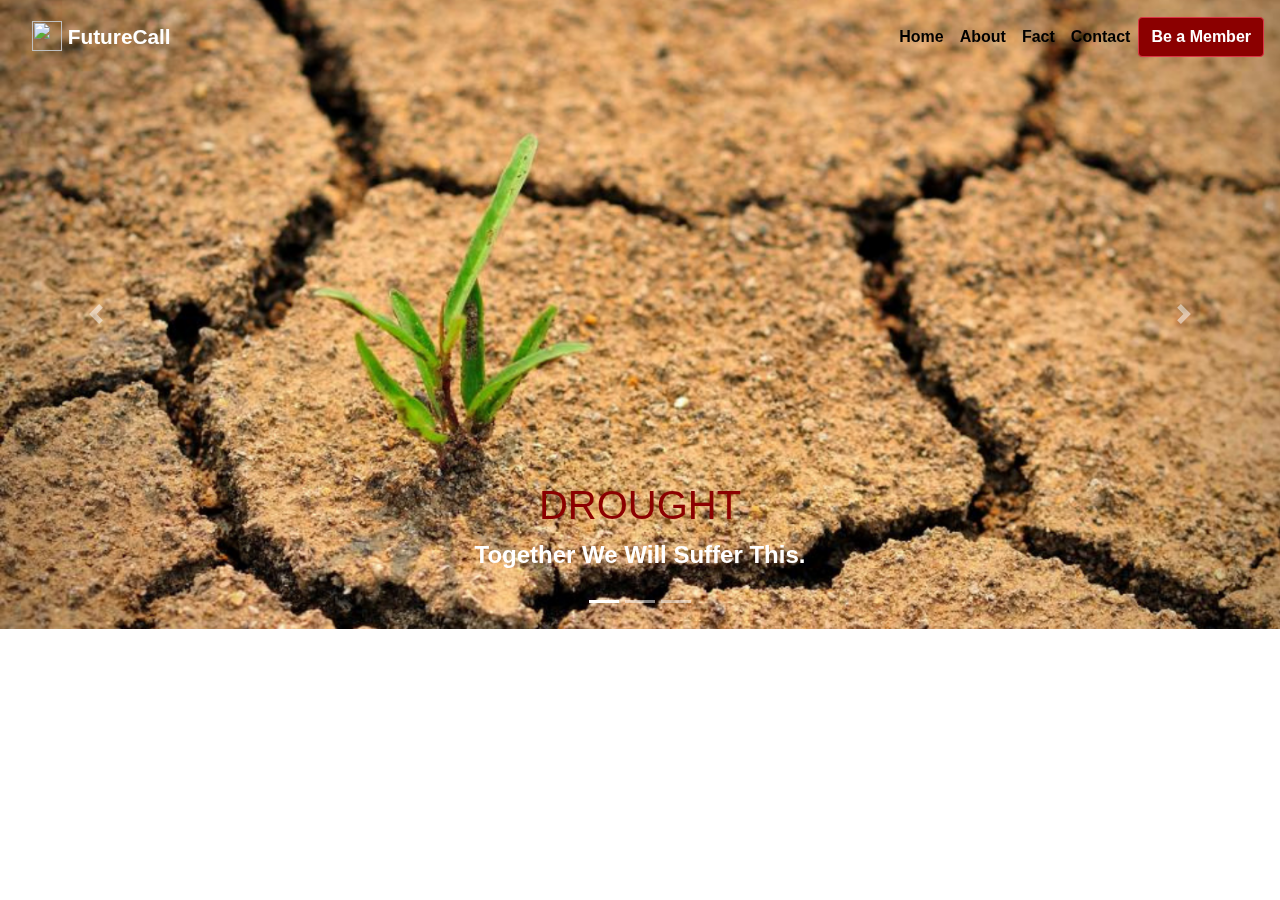
==== index.html @ 29dfb48b "carousel" ====
<!DOCTYPE html>
<html lang="en">

<head>
  <meta charset="UTF-8">
  <meta name="viewport" content="width=device-width, initial-scale=1.0">
  <meta http-equiv="X-UA-Compatible" content="ie=edge">
  <title>Future Call</title>
  <link rel="icon" href="favicon.ico">
  <link rel="stylesheet" href="css/bootstrap.css">
  <link rel="stylesheet" href="css/font.css">
  <link rel="stylesheet" href="css/all.css">
  <script src="js/bootstrapjquery.js"></script>
  <script src="js/proper.js"></script>
  <script src="js/bootstrap.js"></script>
  <link rel="stylesheet" href="https://stackpath.bootstrapcdn.com/bootstrap/4.5.2/css/bootstrap.min.css"
    integrity="sha384-JcKb8q3iqJ61gNV9KGb8thSsNjpSL0n8PARn9HuZOnIxN0hoP+VmmDGMN5t9UJ0Z" crossorigin="anonymous">
  <link rel="stylesheet" href="css1/style.css">
</head>

<body>
  <div class="mynav">
    <nav class="navbar fixed-top navbar-expand-lg">
      <nav class="navbar navbar-light">
        <a class="navbar-brand" href="#">
          <img src="img/FC.png" width="30" height="30" class="d-inline-block align-top" alt="" loading="lazy">
          FutureCall
        </a>
      </nav>
      <button class="navbar-toggler" type="button" data-toggle="collapse" data-target="#navbarSupportedContent"
        aria-controls="navbarSupportedContent" aria-expanded="false" aria-label="Toggle navigation">
        <span class="navbar-toggler-icon"></span>
      </button>
  
      <div class="collapse navbar-collapse" id="navbarSupportedContent">
        <ul class="navbar-nav ml-auto">
          <li class="nav-item active">
            <a class="nav-link" href="#">Home <span class="sr-only">(current)</span></a>
          </li>
          <li class="nav-item">
            <a class="nav-link" href="#">About</a>
          </li>
          <li class="nav-item">
            <a class="nav-link" href="#">Fact</a>
          </li>
          <li class="nav-item">
            <a class="nav-link" href="#">Contact</a>
          </li>
          <button class="btn btn-outline-danger my-2 my-sm-0" type="submit">Be a Member</button>
        </ul>
      </div>
    </nav>
</div>

<div id="carouselCaptions" class="carousel slide" data-ride="carousel">
  <ol class="carousel-indicators">
    <li data-target="#carouselCaptions" data-slide-to="0" class="active"></li>
    <li data-target="#carouselCaptions" data-slide-to="1"></li>
    <li data-target="#carouselCaptions" data-slide-to="2"></li>
  </ol>
  <div class="carousel-inner">
    <div class="carousel-item active">
      <img src="img/dryland.png" class="d-block w-100" alt="...">
      <div class="carousel-caption d-none d-md-block">
        <h1>DROUGHT</h1>
        <p>Together We Will Suffer This.</p>
      </div>
    </div>
    <div class="carousel-item">
      <img src="img/AIrpollution.png" class="d-block w-100" alt="...">
      <div class="carousel-caption d-none d-md-block">
        <h1>AIR POLLUTION</h1>
        <p>Together We Can Stop This.</p>
      </div>
    </div>
    <div class="carousel-item">
      <img src="img/greenworld.png" class="d-block w-100" alt="...">
      <div class="carousel-caption d-none d-md-block">
        <h1>HEALTHY WORLD</h1>
        <p>Together We Can Achieve This.</p>
      </div>
    </div>
  </div>
  <a class="carousel-control-prev" href="#carouselExampleCaptions" role="button" data-slide="prev">
    <span class="carousel-control-prev-icon" aria-hidden="true"></span>
    <span class="sr-only">Previous</span>
  </a>
  <a class="carousel-control-next" href="#carouselExampleCaptions" role="button" data-slide="next">
    <span class="carousel-control-next-icon" aria-hidden="true"></span>
    <span class="sr-only">Next</span>
  </a>
</div>
</body>

</html>
---- css/font.css ----
/*!
 *  Font Awesome 4.7.0 by @davegandy - http://fontawesome.io - @fontawesome
 *  License - http://fontawesome.io/license (Font: SIL OFL 1.1, CSS: MIT License)
 */@font-face{font-family:'FontAwesome';src:url('../fonts/fontawesome-webfont.eot?v=4.7.0');src:url('../fonts/fontawesome-webfont.eot?#iefix&v=4.7.0') format('embedded-opentype'),url('../fonts/fontawesome-webfont.woff2?v=4.7.0') format('woff2'),url('../fonts/fontawesome-webfont.woff?v=4.7.0') format('woff'),url('../fonts/fontawesome-webfont.ttf?v=4.7.0') format('truetype'),url('../fonts/fontawesome-webfont.svg?v=4.7.0#fontawesomeregular') format('svg');font-weight:normal;font-style:normal}.fa{display:inline-block;font:normal normal normal 14px/1 FontAwesome;font-size:inherit;text-rendering:auto;-webkit-font-smoothing:antialiased;-moz-osx-font-smoothing:grayscale}.fa-lg{font-size:1.33333333em;line-height:.75em;vertical-align:-15%}.fa-2x{font-size:2em}.fa-3x{font-size:3em}.fa-4x{font-size:4em}.fa-5x{font-size:5em}.fa-fw{width:1.28571429em;text-align:center}.fa-ul{padding-left:0;margin-left:2.14285714em;list-style-type:none}.fa-ul>li{position:relative}.fa-li{position:absolute;left:-2.14285714em;width:2.14285714em;top:.14285714em;text-align:center}.fa-li.fa-lg{left:-1.85714286em}.fa-border{padding:.2em .25em .15em;border:solid .08em #eee;border-radius:.1em}.fa-pull-left{float:left}.fa-pull-right{float:right}.fa.fa-pull-left{margin-right:.3em}.fa.fa-pull-right{margin-left:.3em}.pull-right{float:right}.pull-left{float:left}.fa.pull-left{margin-right:.3em}.fa.pull-right{margin-left:.3em}.fa-spin{-webkit-animation:fa-spin 2s infinite linear;animation:fa-spin 2s infinite linear}.fa-pulse{-webkit-animation:fa-spin 1s infinite steps(8);animation:fa-spin 1s infinite steps(8)}@-webkit-keyframes fa-spin{0%{-webkit-transform:rotate(0deg);transform:rotate(0deg)}100%{-webkit-transform:rotate(359deg);transform:rotate(359deg)}}@keyframes fa-spin{0%{-webkit-transform:rotate(0deg);transform:rotate(0deg)}100%{-webkit-transform:rotate(359deg);transform:rotate(359deg)}}.fa-rotate-90{-ms-filter:"progid:DXImageTransform.Microsoft.BasicImage(rotation=1)";-webkit-transform:rotate(90deg);-ms-transform:rotate(90deg);transform:rotate(90deg)}.fa-rotate-180{-ms-filter:"progid:DXImageTransform.Microsoft.BasicImage(rotation=2)";-webkit-transform:rotate(180deg);-ms-transform:rotate(180deg);transform:rotate(180deg)}.fa-rotate-270{-ms-filter:"progid:DXImageTransform.Microsoft.BasicImage(rotation=3)";-webkit-transform:rotate(270deg);-ms-transform:rotate(270deg);transform:rotate(270deg)}.fa-flip-horizontal{-ms-filter:"progid:DXImageTransform.Microsoft.BasicImage(rotation=0, mirror=1)";-webkit-transform:scale(-1, 1);-ms-transform:scale(-1, 1);transform:scale(-1, 1)}.fa-flip-vertical{-ms-filter:"progid:DXImageTransform.Microsoft.BasicImage(rotation=2, mirror=1)";-webkit-transform:scale(1, -1);-ms-transform:scale(1, -1);transform:scale(1, -1)}:root .fa-rotate-90,:root .fa-rotate-180,:root .fa-rotate-270,:root .fa-flip-horizontal,:root .fa-flip-vertical{filter:none}.fa-stack{position:relative;display:inline-block;width:2em;height:2em;line-height:2em;vertical-align:middle}.fa-stack-1x,.fa-stack-2x{position:absolute;left:0;width:100%;text-align:center}.fa-stack-1x{line-height:inherit}.fa-stack-2x{font-size:2em}.fa-inverse{color:#fff}.fa-glass:before{content:"\f000"}.fa-music:before{content:"\f001"}.fa-search:before{content:"\f002"}.fa-envelope-o:before{content:"\f003"}.fa-heart:before{content:"\f004"}.fa-star:before{content:"\f005"}.fa-star-o:before{content:"\f006"}.fa-user:before{content:"\f007"}.fa-film:before{content:"\f008"}.fa-th-large:before{content:"\f009"}.fa-th:before{content:"\f00a"}.fa-th-list:before{content:"\f00b"}.fa-check:before{content:"\f00c"}.fa-remove:before,.fa-close:before,.fa-times:before{content:"\f00d"}.fa-search-plus:before{content:"\f00e"}.fa-search-minus:before{content:"\f010"}.fa-power-off:before{content:"\f011"}.fa-signal:before{content:"\f012"}.fa-gear:before,.fa-cog:before{content:"\f013"}.fa-trash-o:before{content:"\f014"}.fa-home:before{content:"\f015"}.fa-file-o:before{content:"\f016"}.fa-clock-o:before{content:"\f017"}.fa-road:before{content:"\f018"}.fa-download:before{content:"\f019"}.fa-arrow-circle-o-down:before{content:"\f01a"}.fa-arrow-circle-o-up:before{content:"\f01b"}.fa-inbox:before{content:"\f01c"}.fa-play-circle-o:before{content:"\f01d"}.fa-rotate-right:before,.fa-repeat:before{content:"\f01e"}.fa-refresh:before{content:"\f021"}.fa-list-alt:before{content:"\f022"}.fa-lock:before{content:"\f023"}.fa-flag:before{content:"\f024"}.fa-headphones:before{content:"\f025"}.fa-volume-off:before{content:"\f026"}.fa-volume-down:before{content:"\f027"}.fa-volume-up:before{content:"\f028"}.fa-qrcode:before{content:"\f029"}.fa-barcode:before{content:"\f02a"}.fa-tag:before{content:"\f02b"}.fa-tags:before{content:"\f02c"}.fa-book:before{content:"\f02d"}.fa-bookmark:before{content:"\f02e"}.fa-print:before{content:"\f02f"}.fa-camera:before{content:"\f030"}.fa-font:before{content:"\f031"}.fa-bold:before{content:"\f032"}.fa-italic:before{content:"\f033"}.fa-text-height:before{content:"\f034"}.fa-text-width:before{content:"\f035"}.fa-align-left:before{content:"\f036"}.fa-align-center:before{content:"\f037"}.fa-align-right:before{content:"\f038"}.fa-align-justify:before{content:"\f039"}.fa-list:before{content:"\f03a"}.fa-dedent:before,.fa-outdent:before{content:"\f03b"}.fa-indent:before{content:"\f03c"}.fa-video-camera:before{content:"\f03d"}.fa-photo:before,.fa-image:before,.fa-picture-o:before{content:"\f03e"}.fa-pencil:before{content:"\f040"}.fa-map-marker:before{content:"\f041"}.fa-adjust:before{content:"\f042"}.fa-tint:before{content:"\f043"}.fa-edit:before,.fa-pencil-square-o:before{content:"\f044"}.fa-share-square-o:before{content:"\f045"}.fa-check-square-o:before{content:"\f046"}.fa-arrows:before{content:"\f047"}.fa-step-backward:before{content:"\f048"}.fa-fast-backward:before{content:"\f049"}.fa-backward:before{content:"\f04a"}.fa-play:before{content:"\f04b"}.fa-pause:before{content:"\f04c"}.fa-stop:before{content:"\f04d"}.fa-forward:before{content:"\f04e"}.fa-fast-forward:before{content:"\f050"}.fa-step-forward:before{content:"\f051"}.fa-eject:before{content:"\f052"}.fa-chevron-left:before{content:"\f053"}.fa-chevron-right:before{content:"\f054"}.fa-plus-circle:before{content:"\f055"}.fa-minus-circle:before{content:"\f056"}.fa-times-circle:before{content:"\f057"}.fa-check-circle:before{content:"\f058"}.fa-question-circle:before{content:"\f059"}.fa-info-circle:before{content:"\f05a"}.fa-crosshairs:before{content:"\f05b"}.fa-times-circle-o:before{content:"\f05c"}.fa-check-circle-o:before{content:"\f05d"}.fa-ban:before{content:"\f05e"}.fa-arrow-left:before{content:"\f060"}.fa-arrow-right:before{content:"\f061"}.fa-arrow-up:before{content:"\f062"}.fa-arrow-down:before{content:"\f063"}.fa-mail-forward:before,.fa-share:before{content:"\f064"}.fa-expand:before{content:"\f065"}.fa-compress:before{content:"\f066"}.fa-plus:before{content:"\f067"}.fa-minus:before{content:"\f068"}.fa-asterisk:before{content:"\f069"}.fa-exclamation-circle:before{content:"\f06a"}.fa-gift:before{content:"\f06b"}.fa-leaf:before{content:"\f06c"}.fa-fire:before{content:"\f06d"}.fa-eye:before{content:"\f06e"}.fa-eye-slash:before{content:"\f070"}.fa-warning:before,.fa-exclamation-triangle:before{content:"\f071"}.fa-plane:before{content:"\f072"}.fa-calendar:before{content:"\f073"}.fa-random:before{content:"\f074"}.fa-comment:before{content:"\f075"}.fa-magnet:before{content:"\f076"}.fa-chevron-up:before{content:"\f077"}.fa-chevron-down:before{content:"\f078"}.fa-retweet:before{content:"\f079"}.fa-shopping-cart:before{content:"\f07a"}.fa-folder:before{content:"\f07b"}.fa-folder-open:before{content:"\f07c"}.fa-arrows-v:before{content:"\f07d"}.fa-arrows-h:before{content:"\f07e"}.fa-bar-chart-o:before,.fa-bar-chart:before{content:"\f080"}.fa-twitter-square:before{content:"\f081"}.fa-facebook-square:before{content:"\f082"}.fa-camera-retro:before{content:"\f083"}.fa-key:before{content:"\f084"}.fa-gears:before,.fa-cogs:before{content:"\f085"}.fa-comments:before{content:"\f086"}.fa-thumbs-o-up:before{content:"\f087"}.fa-thumbs-o-down:before{content:"\f088"}.fa-star-half:before{content:"\f089"}.fa-heart-o:before{content:"\f08a"}.fa-sign-out:before{content:"\f08b"}.fa-linkedin-square:before{content:"\f08c"}.fa-thumb-tack:before{content:"\f08d"}.fa-external-link:before{content:"\f08e"}.fa-sign-in:before{content:"\f090"}.fa-trophy:before{content:"\f091"}.fa-github-square:before{content:"\f092"}.fa-upload:before{content:"\f093"}.fa-lemon-o:before{content:"\f094"}.fa-phone:before{content:"\f095"}.fa-square-o:before{content:"\f096"}.fa-bookmark-o:before{content:"\f097"}.fa-phone-square:before{content:"\f098"}.fa-twitter:before{content:"\f099"}.fa-facebook-f:before,.fa-facebook:before{content:"\f09a"}.fa-github:before{content:"\f09b"}.fa-unlock:before{content:"\f09c"}.fa-credit-card:before{content:"\f09d"}.fa-feed:before,.fa-rss:before{content:"\f09e"}.fa-hdd-o:before{content:"\f0a0"}.fa-bullhorn:before{content:"\f0a1"}.fa-bell:before{content:"\f0f3"}.fa-certificate:before{content:"\f0a3"}.fa-hand-o-right:before{content:"\f0a4"}.fa-hand-o-left:before{content:"\f0a5"}.fa-hand-o-up:before{content:"\f0a6"}.fa-hand-o-down:before{content:"\f0a7"}.fa-arrow-circle-left:before{content:"\f0a8"}.fa-arrow-circle-right:before{content:"\f0a9"}.fa-arrow-circle-up:before{content:"\f0aa"}.fa-arrow-circle-down:before{content:"\f0ab"}.fa-globe:before{content:"\f0ac"}.fa-wrench:before{content:"\f0ad"}.fa-tasks:before{content:"\f0ae"}.fa-filter:before{content:"\f0b0"}.fa-briefcase:before{content:"\f0b1"}.fa-arrows-alt:before{content:"\f0b2"}.fa-group:before,.fa-users:before{content:"\f0c0"}.fa-chain:before,.fa-link:before{content:"\f0c1"}.fa-cloud:before{content:"\f0c2"}.fa-flask:before{content:"\f0c3"}.fa-cut:before,.fa-scissors:before{content:"\f0c4"}.fa-copy:before,.fa-files-o:before{content:"\f0c5"}.fa-paperclip:before{content:"\f0c6"}.fa-save:before,.fa-floppy-o:before{content:"\f0c7"}.fa-square:before{content:"\f0c8"}.fa-navicon:before,.fa-reorder:before,.fa-bars:before{content:"\f0c9"}.fa-list-ul:before{content:"\f0ca"}.fa-list-ol:before{content:"\f0cb"}.fa-strikethrough:before{content:"\f0cc"}.fa-underline:before{content:"\f0cd"}.fa-table:before{content:"\f0ce"}.fa-magic:before{content:"\f0d0"}.fa-truck:before{content:"\f0d1"}.fa-pinterest:before{content:"\f0d2"}.fa-pinterest-square:before{content:"\f0d3"}.fa-google-plus-square:before{content:"\f0d4"}.fa-google-plus:before{content:"\f0d5"}.fa-money:before{content:"\f0d6"}.fa-caret-down:before{content:"\f0d7"}.fa-caret-up:before{content:"\f0d8"}.fa-caret-left:before{content:"\f0d9"}.fa-caret-right:before{content:"\f0da"}.fa-columns:before{content:"\f0db"}.fa-unsorted:before,.fa-sort:before{content:"\f0dc"}.fa-sort-down:before,.fa-sort-desc:before{content:"\f0dd"}.fa-sort-up:before,.fa-sort-asc:before{content:"\f0de"}.fa-envelope:before{content:"\f0e0"}.fa-linkedin:before{content:"\f0e1"}.fa-rotate-left:before,.fa-undo:before{content:"\f0e2"}.fa-legal:before,.fa-gavel:before{content:"\f0e3"}.fa-dashboard:before,.fa-tachometer:before{content:"\f0e4"}.fa-comment-o:before{content:"\f0e5"}.fa-comments-o:before{content:"\f0e6"}.fa-flash:before,.fa-bolt:before{content:"\f0e7"}.fa-sitemap:before{content:"\f0e8"}.fa-umbrella:before{content:"\f0e9"}.fa-paste:before,.fa-clipboard:before{content:"\f0ea"}.fa-lightbulb-o:before{content:"\f0eb"}.fa-exchange:before{content:"\f0ec"}.fa-cloud-download:before{content:"\f0ed"}.fa-cloud-upload:before{content:"\f0ee"}.fa-user-md:before{content:"\f0f0"}.fa-stethoscope:before{content:"\f0f1"}.fa-suitcase:before{content:"\f0f2"}.fa-bell-o:before{content:"\f0a2"}.fa-coffee:before{content:"\f0f4"}.fa-cutlery:before{content:"\f0f5"}.fa-file-text-o:before{content:"\f0f6"}.fa-building-o:before{content:"\f0f7"}.fa-hospital-o:before{content:"\f0f8"}.fa-ambulance:before{content:"\f0f9"}.fa-medkit:before{content:"\f0fa"}.fa-fighter-jet:before{content:"\f0fb"}.fa-beer:before{content:"\f0fc"}.fa-h-square:before{content:"\f0fd"}.fa-plus-square:before{content:"\f0fe"}.fa-angle-double-left:before{content:"\f100"}.fa-angle-double-right:before{content:"\f101"}.fa-angle-double-up:before{content:"\f102"}.fa-angle-double-down:before{content:"\f103"}.fa-angle-left:before{content:"\f104"}.fa-angle-right:before{content:"\f105"}.fa-angle-up:before{content:"\f106"}.fa-angle-down:before{content:"\f107"}.fa-desktop:before{content:"\f108"}.fa-laptop:before{content:"\f109"}.fa-tablet:before{content:"\f10a"}.fa-mobile-phone:before,.fa-mobile:before{content:"\f10b"}.fa-circle-o:before{content:"\f10c"}.fa-quote-left:before{content:"\f10d"}.fa-quote-right:before{content:"\f10e"}.fa-spinner:before{content:"\f110"}.fa-circle:before{content:"\f111"}.fa-mail-reply:before,.fa-reply:before{content:"\f112"}.fa-github-alt:before{content:"\f113"}.fa-folder-o:before{content:"\f114"}.fa-folder-open-o:before{content:"\f115"}.fa-smile-o:before{content:"\f118"}.fa-frown-o:before{content:"\f119"}.fa-meh-o:before{content:"\f11a"}.fa-gamepad:before{content:"\f11b"}.fa-keyboard-o:before{content:"\f11c"}.fa-flag-o:before{content:"\f11d"}.fa-flag-checkered:before{content:"\f11e"}.fa-terminal:before{content:"\f120"}.fa-code:before{content:"\f121"}.fa-mail-reply-all:before,.fa-reply-all:before{content:"\f122"}.fa-star-half-empty:before,.fa-star-half-full:before,.fa-star-half-o:before{content:"\f123"}.fa-location-arrow:before{content:"\f124"}.fa-crop:before{content:"\f125"}.fa-code-fork:before{content:"\f126"}.fa-unlink:before,.fa-chain-broken:before{content:"\f127"}.fa-question:before{content:"\f128"}.fa-info:before{content:"\f129"}.fa-exclamation:before{content:"\f12a"}.fa-superscript:before{content:"\f12b"}.fa-subscript:before{content:"\f12c"}.fa-eraser:before{content:"\f12d"}.fa-puzzle-piece:before{content:"\f12e"}.fa-microphone:before{content:"\f130"}.fa-microphone-slash:before{content:"\f131"}.fa-shield:before{content:"\f132"}.fa-calendar-o:before{content:"\f133"}.fa-fire-extinguisher:before{content:"\f134"}.fa-rocket:before{content:"\f135"}.fa-maxcdn:before{content:"\f136"}.fa-chevron-circle-left:before{content:"\f137"}.fa-chevron-circle-right:before{content:"\f138"}.fa-chevron-circle-up:before{content:"\f139"}.fa-chevron-circle-down:before{content:"\f13a"}.fa-html5:before{content:"\f13b"}.fa-css3:before{content:"\f13c"}.fa-anchor:before{content:"\f13d"}.fa-unlock-alt:before{content:"\f13e"}.fa-bullseye:before{content:"\f140"}.fa-ellipsis-h:before{content:"\f141"}.fa-ellipsis-v:before{content:"\f142"}.fa-rss-square:before{content:"\f143"}.fa-play-circle:before{content:"\f144"}.fa-ticket:before{content:"\f145"}.fa-minus-square:before{content:"\f146"}.fa-minus-square-o:before{content:"\f147"}.fa-level-up:before{content:"\f148"}.fa-level-down:before{content:"\f149"}.fa-check-square:before{content:"\f14a"}.fa-pencil-square:before{content:"\f14b"}.fa-external-link-square:before{content:"\f14c"}.fa-share-square:before{content:"\f14d"}.fa-compass:before{content:"\f14e"}.fa-toggle-down:before,.fa-caret-square-o-down:before{content:"\f150"}.fa-toggle-up:before,.fa-caret-square-o-up:before{content:"\f151"}.fa-toggle-right:before,.fa-caret-square-o-right:before{content:"\f152"}.fa-euro:before,.fa-eur:before{content:"\f153"}.fa-gbp:before{content:"\f154"}.fa-dollar:before,.fa-usd:before{content:"\f155"}.fa-rupee:before,.fa-inr:before{content:"\f156"}.fa-cny:before,.fa-rmb:before,.fa-yen:before,.fa-jpy:before{content:"\f157"}.fa-ruble:before,.fa-rouble:before,.fa-rub:before{content:"\f158"}.fa-won:before,.fa-krw:before{content:"\f159"}.fa-bitcoin:before,.fa-btc:before{content:"\f15a"}.fa-file:before{content:"\f15b"}.fa-file-text:before{content:"\f15c"}.fa-sort-alpha-asc:before{content:"\f15d"}.fa-sort-alpha-desc:before{content:"\f15e"}.fa-sort-amount-asc:before{content:"\f160"}.fa-sort-amount-desc:before{content:"\f161"}.fa-sort-numeric-asc:before{content:"\f162"}.fa-sort-numeric-desc:before{content:"\f163"}.fa-thumbs-up:before{content:"\f164"}.fa-thumbs-down:before{content:"\f165"}.fa-youtube-square:before{content:"\f166"}.fa-youtube:before{content:"\f167"}.fa-xing:before{content:"\f168"}.fa-xing-square:before{content:"\f169"}.fa-youtube-play:before{content:"\f16a"}.fa-dropbox:before{content:"\f16b"}.fa-stack-overflow:before{content:"\f16c"}.fa-instagram:before{content:"\f16d"}.fa-flickr:before{content:"\f16e"}.fa-adn:before{content:"\f170"}.fa-bitbucket:before{content:"\f171"}.fa-bitbucket-square:before{content:"\f172"}.fa-tumblr:before{content:"\f173"}.fa-tumblr-square:before{content:"\f174"}.fa-long-arrow-down:before{content:"\f175"}.fa-long-arrow-up:before{content:"\f176"}.fa-long-arrow-left:before{content:"\f177"}.fa-long-arrow-right:before{content:"\f178"}.fa-apple:before{content:"\f179"}.fa-windows:before{content:"\f17a"}.fa-android:before{content:"\f17b"}.fa-linux:before{content:"\f17c"}.fa-dribbble:before{content:"\f17d"}.fa-skype:before{content:"\f17e"}.fa-foursquare:before{content:"\f180"}.fa-trello:before{content:"\f181"}.fa-female:before{content:"\f182"}.fa-male:before{content:"\f183"}.fa-gittip:before,.fa-gratipay:before{content:"\f184"}.fa-sun-o:before{content:"\f185"}.fa-moon-o:before{content:"\f186"}.fa-archive:before{content:"\f187"}.fa-bug:before{content:"\f188"}.fa-vk:before{content:"\f189"}.fa-weibo:before{content:"\f18a"}.fa-renren:before{content:"\f18b"}.fa-pagelines:before{content:"\f18c"}.fa-stack-exchange:before{content:"\f18d"}.fa-arrow-circle-o-right:before{content:"\f18e"}.fa-arrow-circle-o-left:before{content:"\f190"}.fa-toggle-left:before,.fa-caret-square-o-left:before{content:"\f191"}.fa-dot-circle-o:before{content:"\f192"}.fa-wheelchair:before{content:"\f193"}.fa-vimeo-square:before{content:"\f194"}.fa-turkish-lira:before,.fa-try:before{content:"\f195"}.fa-plus-square-o:before{content:"\f196"}.fa-space-shuttle:before{content:"\f197"}.fa-slack:before{content:"\f198"}.fa-envelope-square:before{content:"\f199"}.fa-wordpress:before{content:"\f19a"}.fa-openid:before{content:"\f19b"}.fa-institution:before,.fa-bank:before,.fa-university:before{content:"\f19c"}.fa-mortar-board:before,.fa-graduation-cap:before{content:"\f19d"}.fa-yahoo:before{content:"\f19e"}.fa-google:before{content:"\f1a0"}.fa-reddit:before{content:"\f1a1"}.fa-reddit-square:before{content:"\f1a2"}.fa-stumbleupon-circle:before{content:"\f1a3"}.fa-stumbleupon:before{content:"\f1a4"}.fa-delicious:before{content:"\f1a5"}.fa-digg:before{content:"\f1a6"}.fa-pied-piper-pp:before{content:"\f1a7"}.fa-pied-piper-alt:before{content:"\f1a8"}.fa-drupal:before{content:"\f1a9"}.fa-joomla:before{content:"\f1aa"}.fa-language:before{content:"\f1ab"}.fa-fax:before{content:"\f1ac"}.fa-building:before{content:"\f1ad"}.fa-child:before{content:"\f1ae"}.fa-paw:before{content:"\f1b0"}.fa-spoon:before{content:"\f1b1"}.fa-cube:before{content:"\f1b2"}.fa-cubes:before{content:"\f1b3"}.fa-behance:before{content:"\f1b4"}.fa-behance-square:before{content:"\f1b5"}.fa-steam:before{content:"\f1b6"}.fa-steam-square:before{content:"\f1b7"}.fa-recycle:before{content:"\f1b8"}.fa-automobile:before,.fa-car:before{content:"\f1b9"}.fa-cab:before,.fa-taxi:before{content:"\f1ba"}.fa-tree:before{content:"\f1bb"}.fa-spotify:before{content:"\f1bc"}.fa-deviantart:before{content:"\f1bd"}.fa-soundcloud:before{content:"\f1be"}.fa-database:before{content:"\f1c0"}.fa-file-pdf-o:before{content:"\f1c1"}.fa-file-word-o:before{content:"\f1c2"}.fa-file-excel-o:before{content:"\f1c3"}.fa-file-powerpoint-o:before{content:"\f1c4"}.fa-file-photo-o:before,.fa-file-picture-o:before,.fa-file-image-o:before{content:"\f1c5"}.fa-file-zip-o:before,.fa-file-archive-o:before{content:"\f1c6"}.fa-file-sound-o:before,.fa-file-audio-o:before{content:"\f1c7"}.fa-file-movie-o:before,.fa-file-video-o:before{content:"\f1c8"}.fa-file-code-o:before{content:"\f1c9"}.fa-vine:before{content:"\f1ca"}.fa-codepen:before{content:"\f1cb"}.fa-jsfiddle:before{content:"\f1cc"}.fa-life-bouy:before,.fa-life-buoy:before,.fa-life-saver:before,.fa-support:before,.fa-life-ring:before{content:"\f1cd"}.fa-circle-o-notch:before{content:"\f1ce"}.fa-ra:before,.fa-resistance:before,.fa-rebel:before{content:"\f1d0"}.fa-ge:before,.fa-empire:before{content:"\f1d1"}.fa-git-square:before{content:"\f1d2"}.fa-git:before{content:"\f1d3"}.fa-y-combinator-square:before,.fa-yc-square:before,.fa-hacker-news:before{content:"\f1d4"}.fa-tencent-weibo:before{content:"\f1d5"}.fa-qq:before{content:"\f1d6"}.fa-wechat:before,.fa-weixin:before{content:"\f1d7"}.fa-send:before,.fa-paper-plane:before{content:"\f1d8"}.fa-send-o:before,.fa-paper-plane-o:before{content:"\f1d9"}.fa-history:before{content:"\f1da"}.fa-circle-thin:before{content:"\f1db"}.fa-header:before{content:"\f1dc"}.fa-paragraph:before{content:"\f1dd"}.fa-sliders:before{content:"\f1de"}.fa-share-alt:before{content:"\f1e0"}.fa-share-alt-square:before{content:"\f1e1"}.fa-bomb:before{content:"\f1e2"}.fa-soccer-ball-o:before,.fa-futbol-o:before{content:"\f1e3"}.fa-tty:before{content:"\f1e4"}.fa-binoculars:before{content:"\f1e5"}.fa-plug:before{content:"\f1e6"}.fa-slideshare:before{content:"\f1e7"}.fa-twitch:before{content:"\f1e8"}.fa-yelp:before{content:"\f1e9"}.fa-newspaper-o:before{content:"\f1ea"}.fa-wifi:before{content:"\f1eb"}.fa-calculator:before{content:"\f1ec"}.fa-paypal:before{content:"\f1ed"}.fa-google-wallet:before{content:"\f1ee"}.fa-cc-visa:before{content:"\f1f0"}.fa-cc-mastercard:before{content:"\f1f1"}.fa-cc-discover:before{content:"\f1f2"}.fa-cc-amex:before{content:"\f1f3"}.fa-cc-paypal:before{content:"\f1f4"}.fa-cc-stripe:before{content:"\f1f5"}.fa-bell-slash:before{content:"\f1f6"}.fa-bell-slash-o:before{content:"\f1f7"}.fa-trash:before{content:"\f1f8"}.fa-copyright:before{content:"\f1f9"}.fa-at:before{content:"\f1fa"}.fa-eyedropper:before{content:"\f1fb"}.fa-paint-brush:before{content:"\f1fc"}.fa-birthday-cake:before{content:"\f1fd"}.fa-area-chart:before{content:"\f1fe"}.fa-pie-chart:before{content:"\f200"}.fa-line-chart:before{content:"\f201"}.fa-lastfm:before{content:"\f202"}.fa-lastfm-square:before{content:"\f203"}.fa-toggle-off:before{content:"\f204"}.fa-toggle-on:before{content:"\f205"}.fa-bicycle:before{content:"\f206"}.fa-bus:before{content:"\f207"}.fa-ioxhost:before{content:"\f208"}.fa-angellist:before{content:"\f209"}.fa-cc:before{content:"\f20a"}.fa-shekel:before,.fa-sheqel:before,.fa-ils:before{content:"\f20b"}.fa-meanpath:before{content:"\f20c"}.fa-buysellads:before{content:"\f20d"}.fa-connectdevelop:before{content:"\f20e"}.fa-dashcube:before{content:"\f210"}.fa-forumbee:before{content:"\f211"}.fa-leanpub:before{content:"\f212"}.fa-sellsy:before{content:"\f213"}.fa-shirtsinbulk:before{content:"\f214"}.fa-simplybuilt:before{content:"\f215"}.fa-skyatlas:before{content:"\f216"}.fa-cart-plus:before{content:"\f217"}.fa-cart-arrow-down:before{content:"\f218"}.fa-diamond:before{content:"\f219"}.fa-ship:before{content:"\f21a"}.fa-user-secret:before{content:"\f21b"}.fa-motorcycle:before{content:"\f21c"}.fa-street-view:before{content:"\f21d"}.fa-heartbeat:before{content:"\f21e"}.fa-venus:before{content:"\f221"}.fa-mars:before{content:"\f222"}.fa-mercury:before{content:"\f223"}.fa-intersex:before,.fa-transgender:before{content:"\f224"}.fa-transgender-alt:before{content:"\f225"}.fa-venus-double:before{content:"\f226"}.fa-mars-double:before{content:"\f227"}.fa-venus-mars:before{content:"\f228"}.fa-mars-stroke:before{content:"\f229"}.fa-mars-stroke-v:before{content:"\f22a"}.fa-mars-stroke-h:before{content:"\f22b"}.fa-neuter:before{content:"\f22c"}.fa-genderless:before{content:"\f22d"}.fa-facebook-official:before{content:"\f230"}.fa-pinterest-p:before{content:"\f231"}.fa-whatsapp:before{content:"\f232"}.fa-server:before{content:"\f233"}.fa-user-plus:before{content:"\f234"}.fa-user-times:before{content:"\f235"}.fa-hotel:before,.fa-bed:before{content:"\f236"}.fa-viacoin:before{content:"\f237"}.fa-train:before{content:"\f238"}.fa-subway:before{content:"\f239"}.fa-medium:before{content:"\f23a"}.fa-yc:before,.fa-y-combinator:before{content:"\f23b"}.fa-optin-monster:before{content:"\f23c"}.fa-opencart:before{content:"\f23d"}.fa-expeditedssl:before{content:"\f23e"}.fa-battery-4:before,.fa-battery:before,.fa-battery-full:before{content:"\f240"}.fa-battery-3:before,.fa-battery-three-quarters:before{content:"\f241"}.fa-battery-2:before,.fa-battery-half:before{content:"\f242"}.fa-battery-1:before,.fa-battery-quarter:before{content:"\f243"}.fa-battery-0:before,.fa-battery-empty:before{content:"\f244"}.fa-mouse-pointer:before{content:"\f245"}.fa-i-cursor:before{content:"\f246"}.fa-object-group:before{content:"\f247"}.fa-object-ungroup:before{content:"\f248"}.fa-sticky-note:before{content:"\f249"}.fa-sticky-note-o:before{content:"\f24a"}.fa-cc-jcb:before{content:"\f24b"}.fa-cc-diners-club:before{content:"\f24c"}.fa-clone:before{content:"\f24d"}.fa-balance-scale:before{content:"\f24e"}.fa-hourglass-o:before{content:"\f250"}.fa-hourglass-1:before,.fa-hourglass-start:before{content:"\f251"}.fa-hourglass-2:before,.fa-hourglass-half:before{content:"\f252"}.fa-hourglass-3:before,.fa-hourglass-end:before{content:"\f253"}.fa-hourglass:before{content:"\f254"}.fa-hand-grab-o:before,.fa-hand-rock-o:before{content:"\f255"}.fa-hand-stop-o:before,.fa-hand-paper-o:before{content:"\f256"}.fa-hand-scissors-o:before{content:"\f257"}.fa-hand-lizard-o:before{content:"\f258"}.fa-hand-spock-o:before{content:"\f259"}.fa-hand-pointer-o:before{content:"\f25a"}.fa-hand-peace-o:before{content:"\f25b"}.fa-trademark:before{content:"\f25c"}.fa-registered:before{content:"\f25d"}.fa-creative-commons:before{content:"\f25e"}.fa-gg:before{content:"\f260"}.fa-gg-circle:before{content:"\f261"}.fa-tripadvisor:before{content:"\f262"}.fa-odnoklassniki:before{content:"\f263"}.fa-odnoklassniki-square:before{content:"\f264"}.fa-get-pocket:before{content:"\f265"}.fa-wikipedia-w:before{content:"\f266"}.fa-safari:before{content:"\f267"}.fa-chrome:before{content:"\f268"}.fa-firefox:before{content:"\f269"}.fa-opera:before{content:"\f26a"}.fa-internet-explorer:before{content:"\f26b"}.fa-tv:before,.fa-television:before{content:"\f26c"}.fa-contao:before{content:"\f26d"}.fa-500px:before{content:"\f26e"}.fa-amazon:before{content:"\f270"}.fa-calendar-plus-o:before{content:"\f271"}.fa-calendar-minus-o:before{content:"\f272"}.fa-calendar-times-o:before{content:"\f273"}.fa-calendar-check-o:before{content:"\f274"}.fa-industry:before{content:"\f275"}.fa-map-pin:before{content:"\f276"}.fa-map-signs:before{content:"\f277"}.fa-map-o:before{content:"\f278"}.fa-map:before{content:"\f279"}.fa-commenting:before{content:"\f27a"}.fa-commenting-o:before{content:"\f27b"}.fa-houzz:before{content:"\f27c"}.fa-vimeo:before{content:"\f27d"}.fa-black-tie:before{content:"\f27e"}.fa-fonticons:before{content:"\f280"}.fa-reddit-alien:before{content:"\f281"}.fa-edge:before{content:"\f282"}.fa-credit-card-alt:before{content:"\f283"}.fa-codiepie:before{content:"\f284"}.fa-modx:before{content:"\f285"}.fa-fort-awesome:before{content:"\f286"}.fa-usb:before{content:"\f287"}.fa-product-hunt:before{content:"\f288"}.fa-mixcloud:before{content:"\f289"}.fa-scribd:before{content:"\f28a"}.fa-pause-circle:before{content:"\f28b"}.fa-pause-circle-o:before{content:"\f28c"}.fa-stop-circle:before{content:"\f28d"}.fa-stop-circle-o:before{content:"\f28e"}.fa-shopping-bag:before{content:"\f290"}.fa-shopping-basket:before{content:"\f291"}.fa-hashtag:before{content:"\f292"}.fa-bluetooth:before{content:"\f293"}.fa-bluetooth-b:before{content:"\f294"}.fa-percent:before{content:"\f295"}.fa-gitlab:before{content:"\f296"}.fa-wpbeginner:before{content:"\f297"}.fa-wpforms:before{content:"\f298"}.fa-envira:before{content:"\f299"}.fa-universal-access:before{content:"\f29a"}.fa-wheelchair-alt:before{content:"\f29b"}.fa-question-circle-o:before{content:"\f29c"}.fa-blind:before{content:"\f29d"}.fa-audio-description:before{content:"\f29e"}.fa-volume-control-phone:before{content:"\f2a0"}.fa-braille:before{content:"\f2a1"}.fa-assistive-listening-systems:before{content:"\f2a2"}.fa-asl-interpreting:before,.fa-american-sign-language-interpreting:before{content:"\f2a3"}.fa-deafness:before,.fa-hard-of-hearing:before,.fa-deaf:before{content:"\f2a4"}.fa-glide:before{content:"\f2a5"}.fa-glide-g:before{content:"\f2a6"}.fa-signing:before,.fa-sign-language:before{content:"\f2a7"}.fa-low-vision:before{content:"\f2a8"}.fa-viadeo:before{content:"\f2a9"}.fa-viadeo-square:before{content:"\f2aa"}.fa-snapchat:before{content:"\f2ab"}.fa-snapchat-ghost:before{content:"\f2ac"}.fa-snapchat-square:before{content:"\f2ad"}.fa-pied-piper:before{content:"\f2ae"}.fa-first-order:before{content:"\f2b0"}.fa-yoast:before{content:"\f2b1"}.fa-themeisle:before{content:"\f2b2"}.fa-google-plus-circle:before,.fa-google-plus-official:before{content:"\f2b3"}.fa-fa:before,.fa-font-awesome:before{content:"\f2b4"}.fa-handshake-o:before{content:"\f2b5"}.fa-envelope-open:before{content:"\f2b6"}.fa-envelope-open-o:before{content:"\f2b7"}.fa-linode:before{content:"\f2b8"}.fa-address-book:before{content:"\f2b9"}.fa-address-book-o:before{content:"\f2ba"}.fa-vcard:before,.fa-address-card:before{content:"\f2bb"}.fa-vcard-o:before,.fa-address-card-o:before{content:"\f2bc"}.fa-user-circle:before{content:"\f2bd"}.fa-user-circle-o:before{content:"\f2be"}.fa-user-o:before{content:"\f2c0"}.fa-id-badge:before{content:"\f2c1"}.fa-drivers-license:before,.fa-id-card:before{content:"\f2c2"}.fa-drivers-license-o:before,.fa-id-card-o:before{content:"\f2c3"}.fa-quora:before{content:"\f2c4"}.fa-free-code-camp:before{content:"\f2c5"}.fa-telegram:before{content:"\f2c6"}.fa-thermometer-4:before,.fa-thermometer:before,.fa-thermometer-full:before{content:"\f2c7"}.fa-thermometer-3:before,.fa-thermometer-three-quarters:before{content:"\f2c8"}.fa-thermometer-2:before,.fa-thermometer-half:before{content:"\f2c9"}.fa-thermometer-1:before,.fa-thermometer-quarter:before{content:"\f2ca"}.fa-thermometer-0:before,.fa-thermometer-empty:before{content:"\f2cb"}.fa-shower:before{content:"\f2cc"}.fa-bathtub:before,.fa-s15:before,.fa-bath:before{content:"\f2cd"}.fa-podcast:before{content:"\f2ce"}.fa-window-maximize:before{content:"\f2d0"}.fa-window-minimize:before{content:"\f2d1"}.fa-window-restore:before{content:"\f2d2"}.fa-times-rectangle:before,.fa-window-close:before{content:"\f2d3"}.fa-times-rectangle-o:before,.fa-window-close-o:before{content:"\f2d4"}.fa-bandcamp:before{content:"\f2d5"}.fa-grav:before{content:"\f2d6"}.fa-etsy:before{content:"\f2d7"}.fa-imdb:before{content:"\f2d8"}.fa-ravelry:before{content:"\f2d9"}.fa-eercast:before{content:"\f2da"}.fa-microchip:before{content:"\f2db"}.fa-snowflake-o:before{content:"\f2dc"}.fa-superpowers:before{content:"\f2dd"}.fa-wpexplorer:before{content:"\f2de"}.fa-meetup:before{content:"\f2e0"}.sr-only{position:absolute;width:1px;height:1px;padding:0;margin:-1px;overflow:hidden;clip:rect(0, 0, 0, 0);border:0}.sr-only-focusable:active,.sr-only-focusable:focus{position:static;width:auto;height:auto;margin:0;overflow:visible;clip:auto}
---- css1/style.css ----
.navbar{
    background-color: transparent !important;
}

.navbar .navbar-brand{
    color: #ffffff;
    font-weight: bold;
    font-size: 1.3rem;
}

.navbar .navbar-brand:hover{
    color: darkred !important;
}

.navbar .nav-item a{
    color: black !important;
    font-weight: bold;
}

.navbar .nav-item a:hover{
    color: darkred !important;
}

.navbar button{
    background-color: darkred !important;
    color: #ffffff !important;
    font-weight: bold;
}

.navbar button:hover{
    background-color: #007bffbd !important;
}

.carousel-caption h1{
    color: darkred !important;
}

.carousel-caption p{
    color: #ffffff !important;
    font-weight: bold;
    font-size: 1.5rem;
}
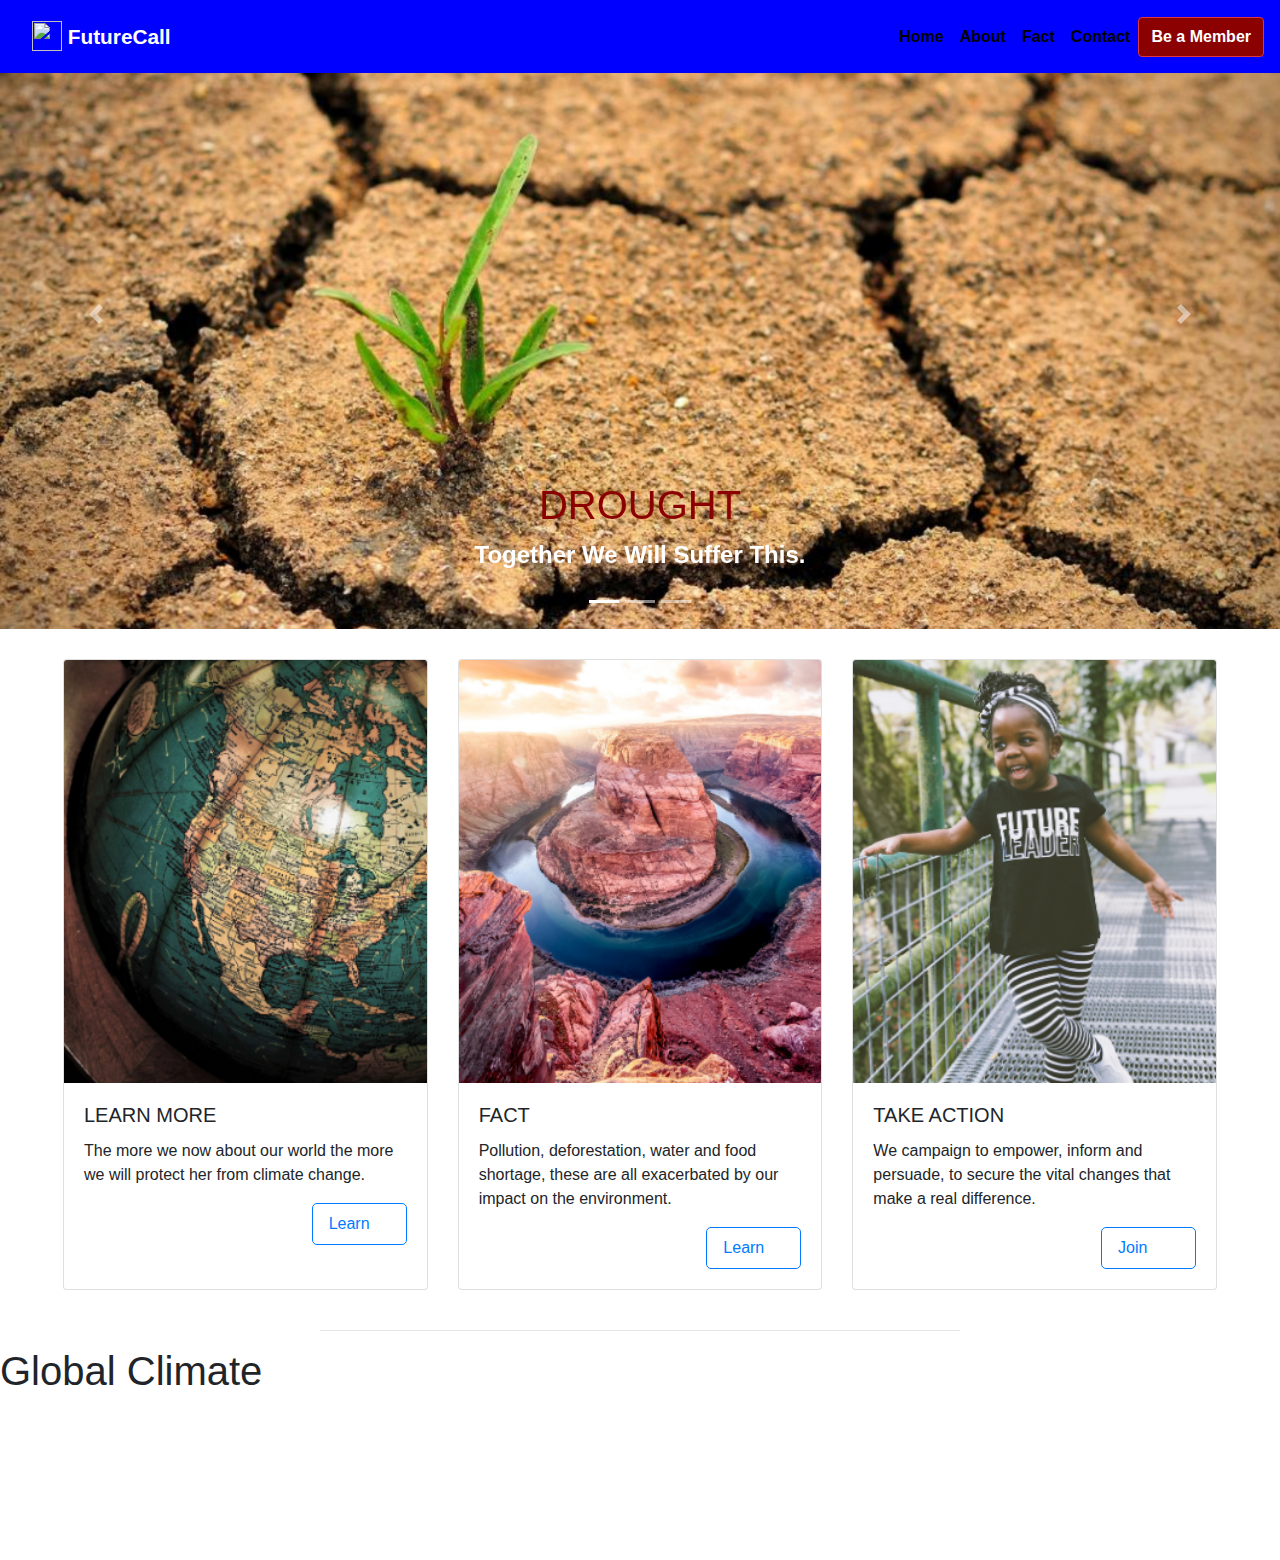
==== commit b78d9c0a: "card added" ====
--- a/index.html
+++ b/index.html
@@ -20,9 +20,9 @@
 
 <body>
   <div class="mynav">
-    <nav class="navbar fixed-top navbar-expand-lg">
+    <nav class="navbar fixed-top navbar-expand-lg navbar-light">
       <nav class="navbar navbar-light">
-        <a class="navbar-brand" href="#">
+        <a class="navbar-brand" href="index.html">
           <img src="img/FC.png" width="30" height="30" class="d-inline-block align-top" alt="" loading="lazy">
           FutureCall
         </a>
@@ -60,21 +60,21 @@
   </ol>
   <div class="carousel-inner">
     <div class="carousel-item active">
-      <img src="img/dryland.png" class="d-block w-100" alt="...">
+      <img src="img/carousel/dryland.png" class="d-block w-100" alt="...">
       <div class="carousel-caption d-none d-md-block">
         <h1>DROUGHT</h1>
         <p>Together We Will Suffer This.</p>
       </div>
     </div>
     <div class="carousel-item">
-      <img src="img/AIrpollution.png" class="d-block w-100" alt="...">
+      <img src="img/carousel/AIrpollution.png" class="d-block w-100" alt="...">
       <div class="carousel-caption d-none d-md-block">
         <h1>AIR POLLUTION</h1>
         <p>Together We Can Stop This.</p>
       </div>
     </div>
     <div class="carousel-item">
-      <img src="img/greenworld.png" class="d-block w-100" alt="...">
+      <img src="img/carousel/greenworld.png" class="d-block w-100" alt="...">
       <div class="carousel-caption d-none d-md-block">
         <h1>HEALTHY WORLD</h1>
         <p>Together We Can Achieve This.</p>
@@ -90,6 +90,41 @@
     <span class="sr-only">Next</span>
   </a>
 </div>
+
+<div class="card-deck mx-5">
+  <div class="card">
+    <img src="img/cardIMG/3.png" class="card-img-top" alt="...">
+    <div class="card-body">
+      <h5 class="card-title">LEARN MORE</h5>
+      <p class="card-text">The more we now about our world the more we will protect her from climate change.</p>
+      <a class="nav-link" href="#">Learn</a>
+    </div>
+  </div>
+
+  <div class="card">
+    <img src="img/cardIMG/2.png" class="card-img-top" alt="...">
+    <div class="card-body">
+      <h5 class="card-title">FACT</h5>
+      <p class="card-text">Pollution, deforestation, 
+        water and food shortage, these are all exacerbated by our impact on the environment.</p>
+      <a class="nav-link" href="#">Learn</a>
+    </div>
+  </div>
+
+  <div class="card">
+    <img src="img/cardIMG/1.png" class="card-img-top" alt="...">
+    <div class="card-body">
+      <h5 class="card-title">TAKE ACTION</h5>
+      <p class="card-text">We campaign to empower, inform and persuade, to secure the vital changes that make a real difference.</p>
+      <a class="nav-link" href="#">Join</a>
+    </div>
+  </div>
+</div>
+<hr>
+<div class="video">
+  <h1>Global Climate</h1>
+  <iframe src="https://youtu.be/kiY3kU3Mqdw" frameborder="0"></iframe>
+</div>
 </body>
 
 </html>--- a/css1/style.css
+++ b/css1/style.css
@@ -1,5 +1,5 @@
 .navbar{
-    background-color: transparent !important;
+    background-color: blue !important;
 }
 
 .navbar .navbar-brand{
@@ -39,4 +39,20 @@
     color: #ffffff !important;
     font-weight: bold;
     font-size: 1.5rem;
+}
+
+.card-deck{
+    margin-top: 30px;
+    margin-bottom: 40px;
+}
+
+.card-deck .card a{
+    border: solid 1px;
+    border-radius: 5px;
+    width: 95px;
+    margin-left: auto;
+}
+
+hr{
+    width: 50%;
 }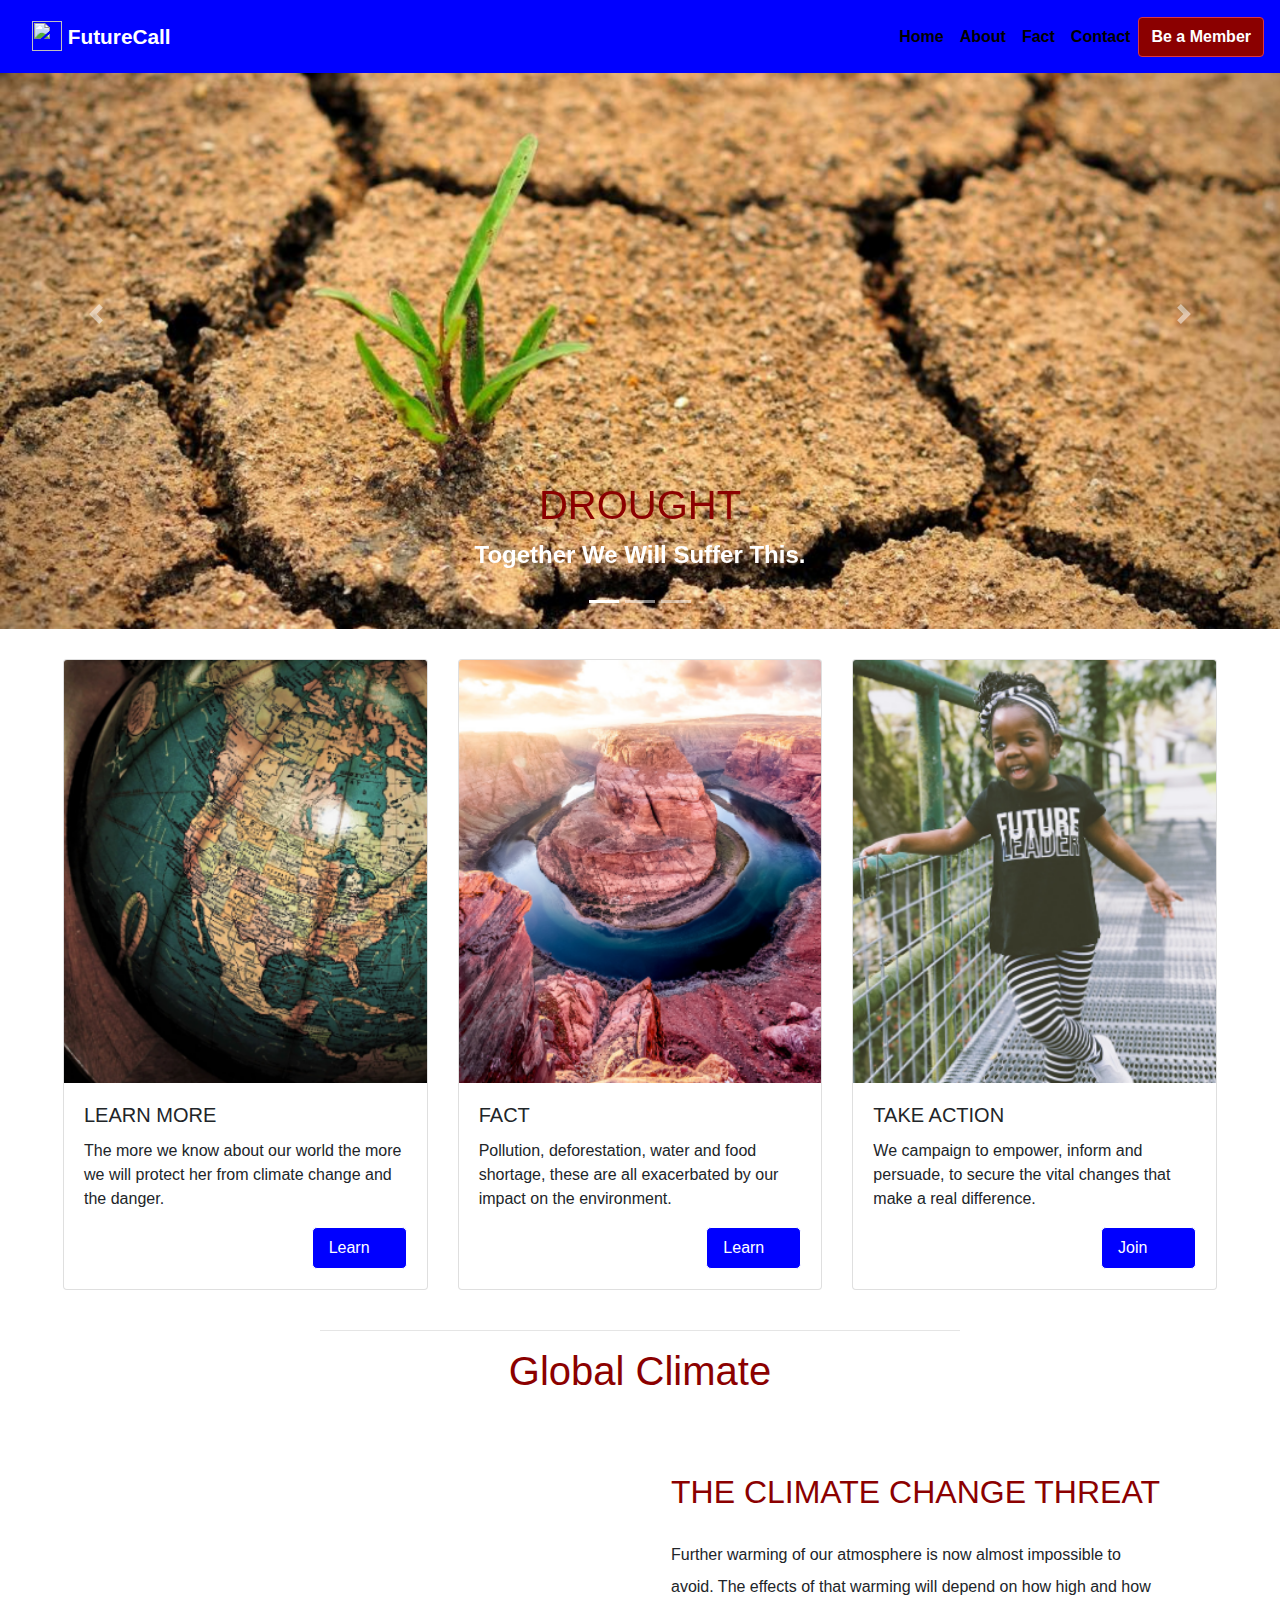
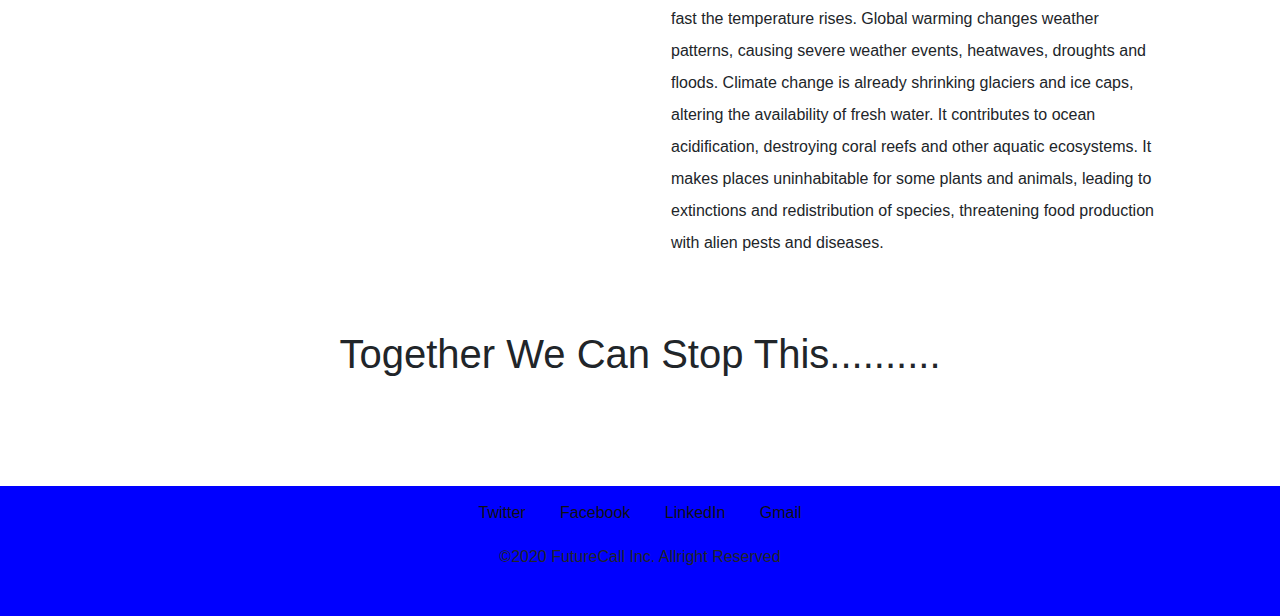
==== commit 77e3677a: "video and footer" ====
--- a/index.html
+++ b/index.html
@@ -19,6 +19,8 @@
 </head>
 
 <body>
+  <!------------------------- Navbar Section -------------------------------->
+
   <div class="mynav">
     <nav class="navbar fixed-top navbar-expand-lg navbar-light">
       <nav class="navbar navbar-light">
@@ -31,7 +33,7 @@
         aria-controls="navbarSupportedContent" aria-expanded="false" aria-label="Toggle navigation">
         <span class="navbar-toggler-icon"></span>
       </button>
-  
+
       <div class="collapse navbar-collapse" id="navbarSupportedContent">
         <ul class="navbar-nav ml-auto">
           <li class="nav-item active">
@@ -50,81 +52,132 @@
         </ul>
       </div>
     </nav>
-</div>
+  </div>
 
-<div id="carouselCaptions" class="carousel slide" data-ride="carousel">
-  <ol class="carousel-indicators">
-    <li data-target="#carouselCaptions" data-slide-to="0" class="active"></li>
-    <li data-target="#carouselCaptions" data-slide-to="1"></li>
-    <li data-target="#carouselCaptions" data-slide-to="2"></li>
-  </ol>
-  <div class="carousel-inner">
-    <div class="carousel-item active">
-      <img src="img/carousel/dryland.png" class="d-block w-100" alt="...">
-      <div class="carousel-caption d-none d-md-block">
-        <h1>DROUGHT</h1>
-        <p>Together We Will Suffer This.</p>
+  <!---------------------------------- Navbar End --------------------------------------->
+
+  <!---------------------------------- carousel start ----------------------------------->
+
+  <div id="carouselCaptions" class="carousel slide" data-ride="carousel">
+    <ol class="carousel-indicators">
+      <li data-target="#carouselCaptions" data-slide-to="0" class="active"></li>
+      <li data-target="#carouselCaptions" data-slide-to="1"></li>
+      <li data-target="#carouselCaptions" data-slide-to="2"></li>
+    </ol>
+    <div class="carousel-inner">
+      <div class="carousel-item active">
+        <img src="img/carousel/dryland.png" class="d-block w-100" alt="...">
+        <div class="carousel-caption d-none d-md-block">
+          <h1>DROUGHT</h1>
+          <p>Together We Will Suffer This.</p>
+        </div>
+      </div>
+      <div class="carousel-item">
+        <img src="img/carousel/AIrpollution.png" class="d-block w-100" alt="...">
+        <div class="carousel-caption d-none d-md-block">
+          <h1>AIR POLLUTION</h1>
+          <p>Together We Can Stop This.</p>
+        </div>
+      </div>
+      <div class="carousel-item">
+        <img src="img/carousel/greenworld.png" class="d-block w-100" alt="...">
+        <div class="carousel-caption d-none d-md-block">
+          <h1>HEALTHY WORLD</h1>
+          <p>Together We Can Achieve This.</p>
+        </div>
       </div>
     </div>
-    <div class="carousel-item">
-      <img src="img/carousel/AIrpollution.png" class="d-block w-100" alt="...">
-      <div class="carousel-caption d-none d-md-block">
-        <h1>AIR POLLUTION</h1>
-        <p>Together We Can Stop This.</p>
+    <a class="carousel-control-prev" href="#carouselExampleCaptions" role="button" data-slide="prev">
+      <span class="carousel-control-prev-icon" aria-hidden="true"></span>
+      <span class="sr-only">Previous</span>
+    </a>
+    <a class="carousel-control-next" href="#carouselExampleCaptions" role="button" data-slide="next">
+      <span class="carousel-control-next-icon" aria-hidden="true"></span>
+      <span class="sr-only">Next</span>
+    </a>
+  </div>
+
+  <!---------------------------------- carousel End -------------------------------->
+
+  <!--------------------------------- Card start ------------------------------------>
+
+  <div class="card-deck mx-5">
+    <div class="card">
+      <img src="img/cardIMG/3.png" class="card-img-top" alt="...">
+      <div class="card-body">
+        <h5 class="card-title">LEARN MORE</h5>
+        <p class="card-text">The more we know about our world the more we will protect her from climate change and the
+          danger.</p>
+        <a class="nav-link" href="#">Learn</a>
       </div>
     </div>
-    <div class="carousel-item">
-      <img src="img/carousel/greenworld.png" class="d-block w-100" alt="...">
-      <div class="carousel-caption d-none d-md-block">
-        <h1>HEALTHY WORLD</h1>
-        <p>Together We Can Achieve This.</p>
+
+    <div class="card">
+      <img src="img/cardIMG/2.png" class="card-img-top" alt="...">
+      <div class="card-body">
+        <h5 class="card-title">FACT</h5>
+        <p class="card-text">Pollution, deforestation,
+          water and food shortage, these are all exacerbated by our impact on the environment.</p>
+        <a class="nav-link" href="#">Learn</a>
+      </div>
+    </div>
+
+    <div class="card">
+      <img src="img/cardIMG/1.png" class="card-img-top" alt="...">
+      <div class="card-body">
+        <h5 class="card-title">TAKE ACTION</h5>
+        <p class="card-text">We campaign to empower, inform and persuade, to secure the vital changes that make a real
+          difference.</p>
+        <a class="nav-link" href="#">Join</a>
       </div>
     </div>
   </div>
-  <a class="carousel-control-prev" href="#carouselExampleCaptions" role="button" data-slide="prev">
-    <span class="carousel-control-prev-icon" aria-hidden="true"></span>
-    <span class="sr-only">Previous</span>
-  </a>
-  <a class="carousel-control-next" href="#carouselExampleCaptions" role="button" data-slide="next">
-    <span class="carousel-control-next-icon" aria-hidden="true"></span>
-    <span class="sr-only">Next</span>
-  </a>
-</div>
 
-<div class="card-deck mx-5">
-  <div class="card">
-    <img src="img/cardIMG/3.png" class="card-img-top" alt="...">
-    <div class="card-body">
-      <h5 class="card-title">LEARN MORE</h5>
-      <p class="card-text">The more we now about our world the more we will protect her from climate change.</p>
-      <a class="nav-link" href="#">Learn</a>
+  <!--------------------------------- Card End ------------------------------------->
+
+  <hr>
+
+  <div class="heading">
+    <h1>Global Climate</h1>
+  </div>
+
+  <!------------------------------- Video Section -------------------------------->
+
+  <div class="row">
+    <div class="col-sm mr-3 ">
+      <iframe src="https://www.youtube.com/embed/kiY3kU3Mqdw" frameborder="0" allowfullscreen></iframe>
+    </div>
+
+    <div class="col-sm ml-3">
+      <h2>THE CLIMATE CHANGE THREAT</h2>
+      <p class="paragraph">
+        Further warming of our atmosphere is now almost impossible to avoid.
+        The effects of that warming will depend on how high and how fast the temperature rises.
+        Global warming changes weather patterns, causing severe weather events, heatwaves, droughts and floods.
+
+        Climate change is already shrinking glaciers and ice caps, altering the availability of fresh water.
+        It contributes to ocean acidification, destroying coral reefs and other aquatic ecosystems.
+        It makes places uninhabitable for some plants and animals, leading to extinctions and redistribution of species,
+        threatening food production with alien pests and diseases.</p>
     </div>
   </div>
 
-  <div class="card">
-    <img src="img/cardIMG/2.png" class="card-img-top" alt="...">
-    <div class="card-body">
-      <h5 class="card-title">FACT</h5>
-      <p class="card-text">Pollution, deforestation, 
-        water and food shortage, these are all exacerbated by our impact on the environment.</p>
-      <a class="nav-link" href="#">Learn</a>
-    </div>
+  <!---------------------------------- Video Section End ---------------------------->
+
+  <div class="text">
+    <h1>Together We Can Stop This..........</h1>
   </div>
 
-  <div class="card">
-    <img src="img/cardIMG/1.png" class="card-img-top" alt="...">
-    <div class="card-body">
-      <h5 class="card-title">TAKE ACTION</h5>
-      <p class="card-text">We campaign to empower, inform and persuade, to secure the vital changes that make a real difference.</p>
-      <a class="nav-link" href="#">Join</a>
-    </div>
+   <!-------------------------------- Footer Section ------------------------------->
+
+  <div class="footer">
+    <a href="#">Twitter</a>
+    <a href="#">Facebook</a>
+    <a href="#">LinkedIn</a>
+    <a href="#">Gmail</a>
+    <p class="footerPara">&copy;2020 FutureCall Inc. Allright Reserved</p>
   </div>
-</div>
-<hr>
-<div class="video">
-  <h1>Global Climate</h1>
-  <iframe src="https://youtu.be/kiY3kU3Mqdw" frameborder="0"></iframe>
-</div>
+
 </body>
 
 </html>--- a/css1/style.css
+++ b/css1/style.css
@@ -1,3 +1,4 @@
+/********************* NAVBAR STYLE ********************/
 .navbar{
     background-color: blue !important;
 }
@@ -31,6 +32,10 @@
     background-color: #007bffbd !important;
 }
 
+/************************* NAVBAR STYLE END ********************/
+
+/************************** CAROUSEL STYLE *********************/
+
 .carousel-caption h1{
     color: darkred !important;
 }
@@ -41,6 +46,9 @@
     font-size: 1.5rem;
 }
 
+/************************ CAROUSEL STYLE END *********************/
+
+/*********************** CARD STYLE *************************/
 .card-deck{
     margin-top: 30px;
     margin-bottom: 40px;
@@ -49,10 +57,71 @@
 .card-deck .card a{
     border: solid 1px;
     border-radius: 5px;
+    background-color: blue;
+    color: white;
     width: 95px;
     margin-left: auto;
 }
 
+.card-deck .card a:hover{
+    background-color: darkred;
+}
+
+/*************************** CARD STYLE END **********************/
+
 hr{
     width: 50%;
+}
+
+/************************** VIDEO AND TEXT STYLE *******************/
+.heading{
+    text-align: center;
+    padding-bottom: 70px;
+    color: darkred !important;
+}
+
+iframe{
+    width: 90%;
+    height: 400px;
+    padding-left: 50px;
+}
+
+h2{
+    color: darkred !important;
+    padding-bottom: 20px;
+}
+
+.paragraph{
+    width: 80%;
+    text-align: left;
+    line-height: 2;
+}
+
+/**************************** ViDEO AND TEXT STYLE END ******************/
+
+.text{
+    text-align: center;
+    padding-top: 50px;
+    padding-bottom: 100px;
+}
+
+.footer{
+    text-align: center;
+    padding-top: 15px;
+    background-color: blue;
+    height: 130px;
+}
+
+.footer a{
+    color: #111111;
+    text-decoration: none;
+    margin: 15px;
+}
+
+.footer a:hover{
+    color: darkred;
+}
+
+.footerPara{
+    padding-top: 20px;
 }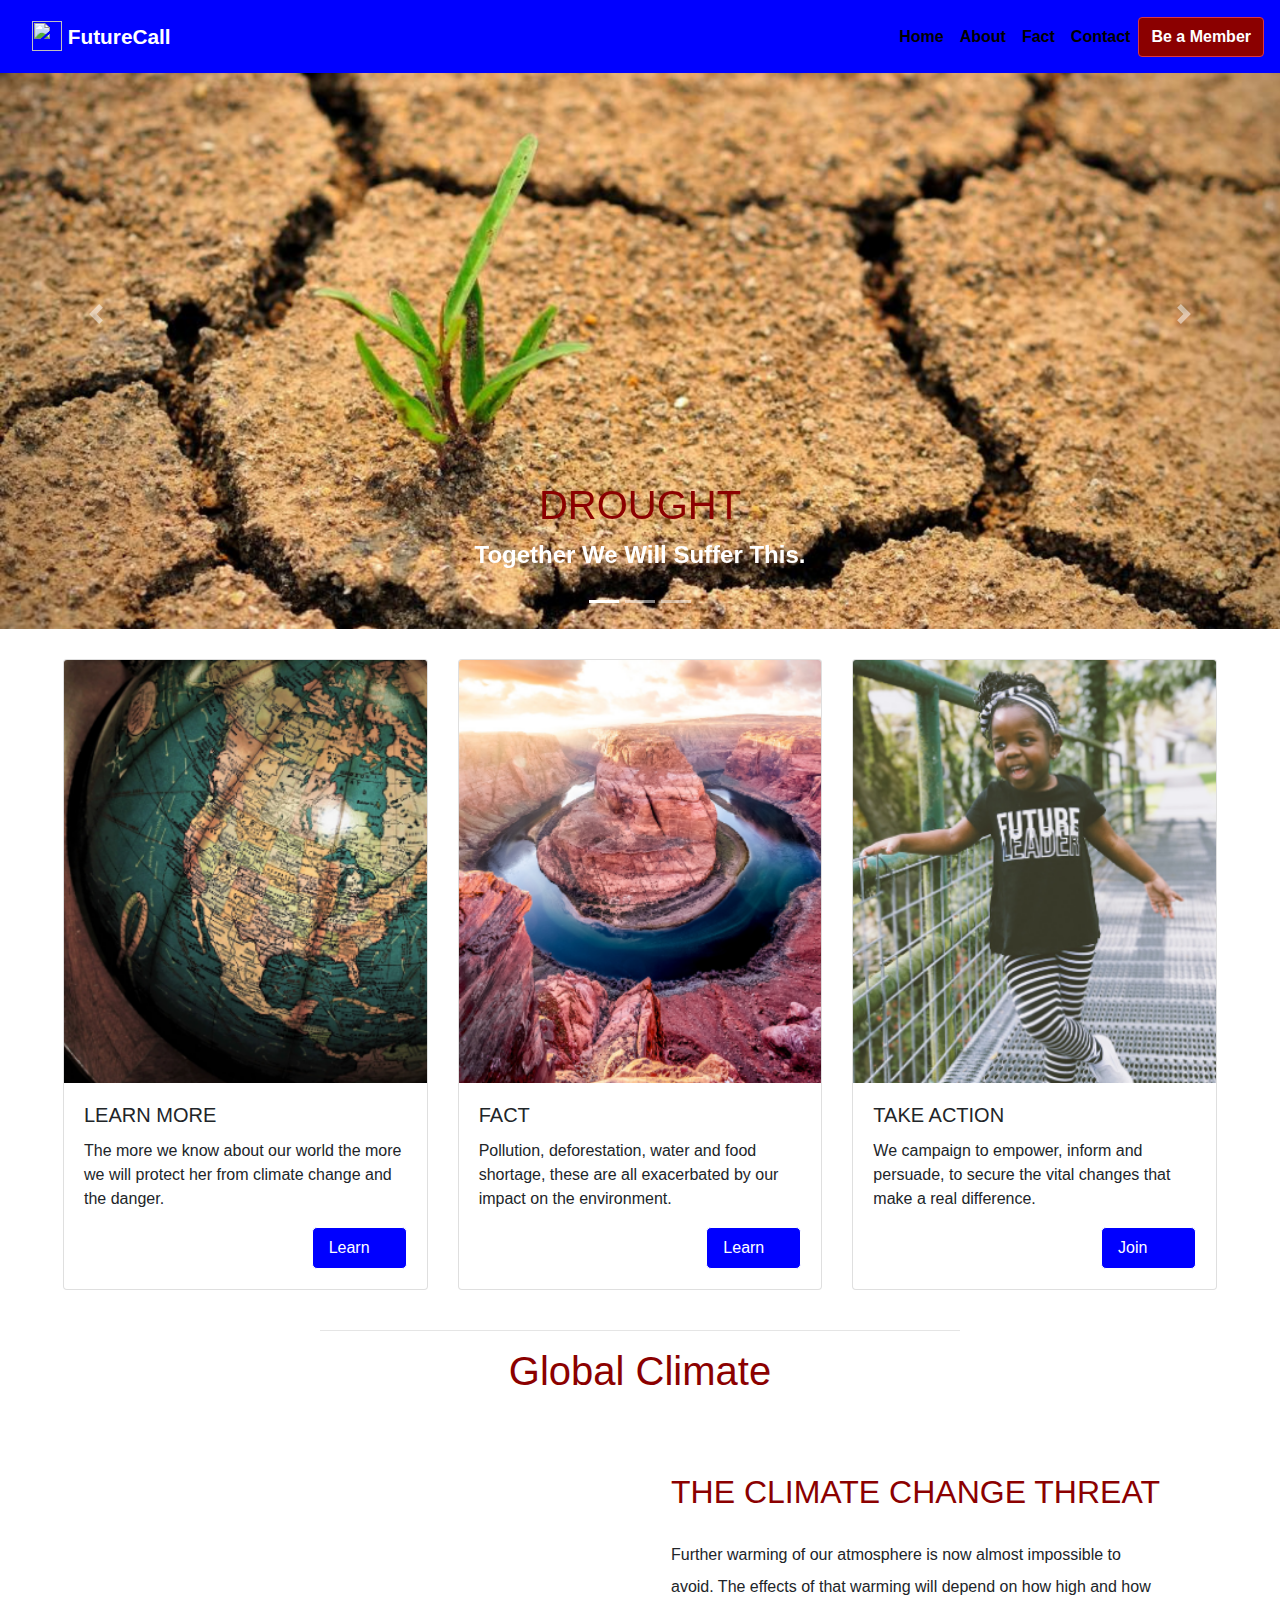
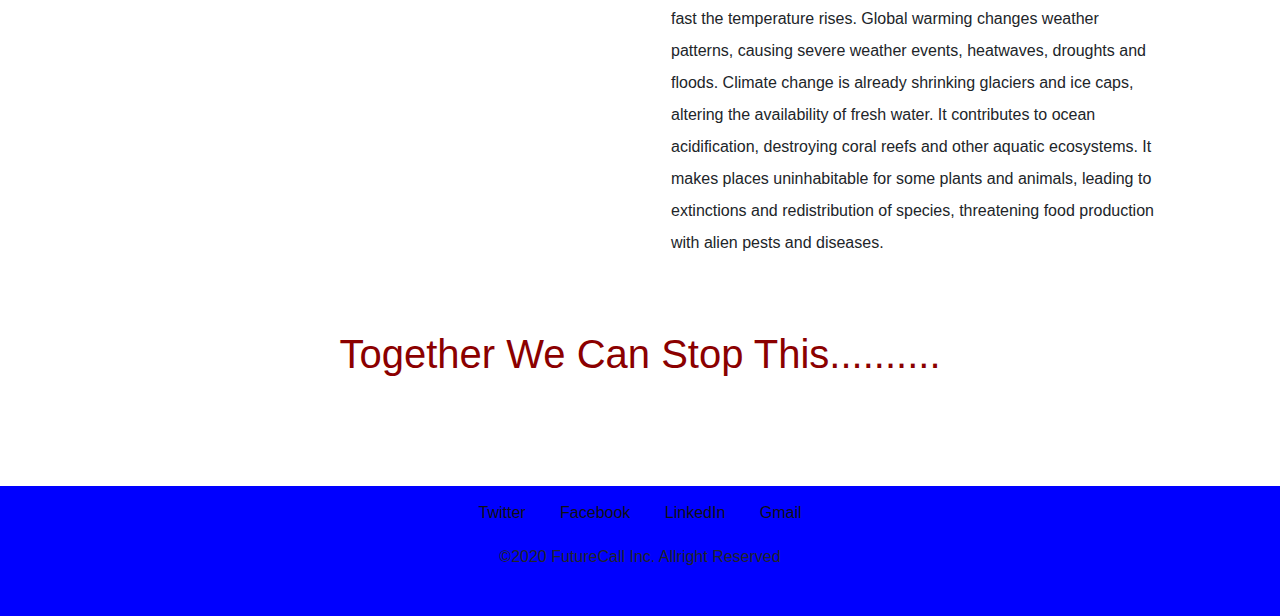
==== commit e3ff7384: "aboutpage" ====
--- a/index.html
+++ b/index.html
@@ -40,7 +40,7 @@
             <a class="nav-link" href="#">Home <span class="sr-only">(current)</span></a>
           </li>
           <li class="nav-item">
-            <a class="nav-link" href="#">About</a>
+            <a class="nav-link" href="about.html">About</a>
           </li>
           <li class="nav-item">
             <a class="nav-link" href="#">Fact</a>
@@ -108,7 +108,7 @@
         <h5 class="card-title">LEARN MORE</h5>
         <p class="card-text">The more we know about our world the more we will protect her from climate change and the
           danger.</p>
-        <a class="nav-link" href="#">Learn</a>
+        <a class="nav-link" href="about.html">Learn</a>
       </div>
     </div>
 
--- a/css1/style.css
+++ b/css1/style.css
@@ -100,11 +100,13 @@
 /**************************** ViDEO AND TEXT STYLE END ******************/
 
 .text{
+    color: darkred;
     text-align: center;
     padding-top: 50px;
     padding-bottom: 100px;
 }
 
+/**************************** FOOTER STYLE ****************************/
 .footer{
     text-align: center;
     padding-top: 15px;
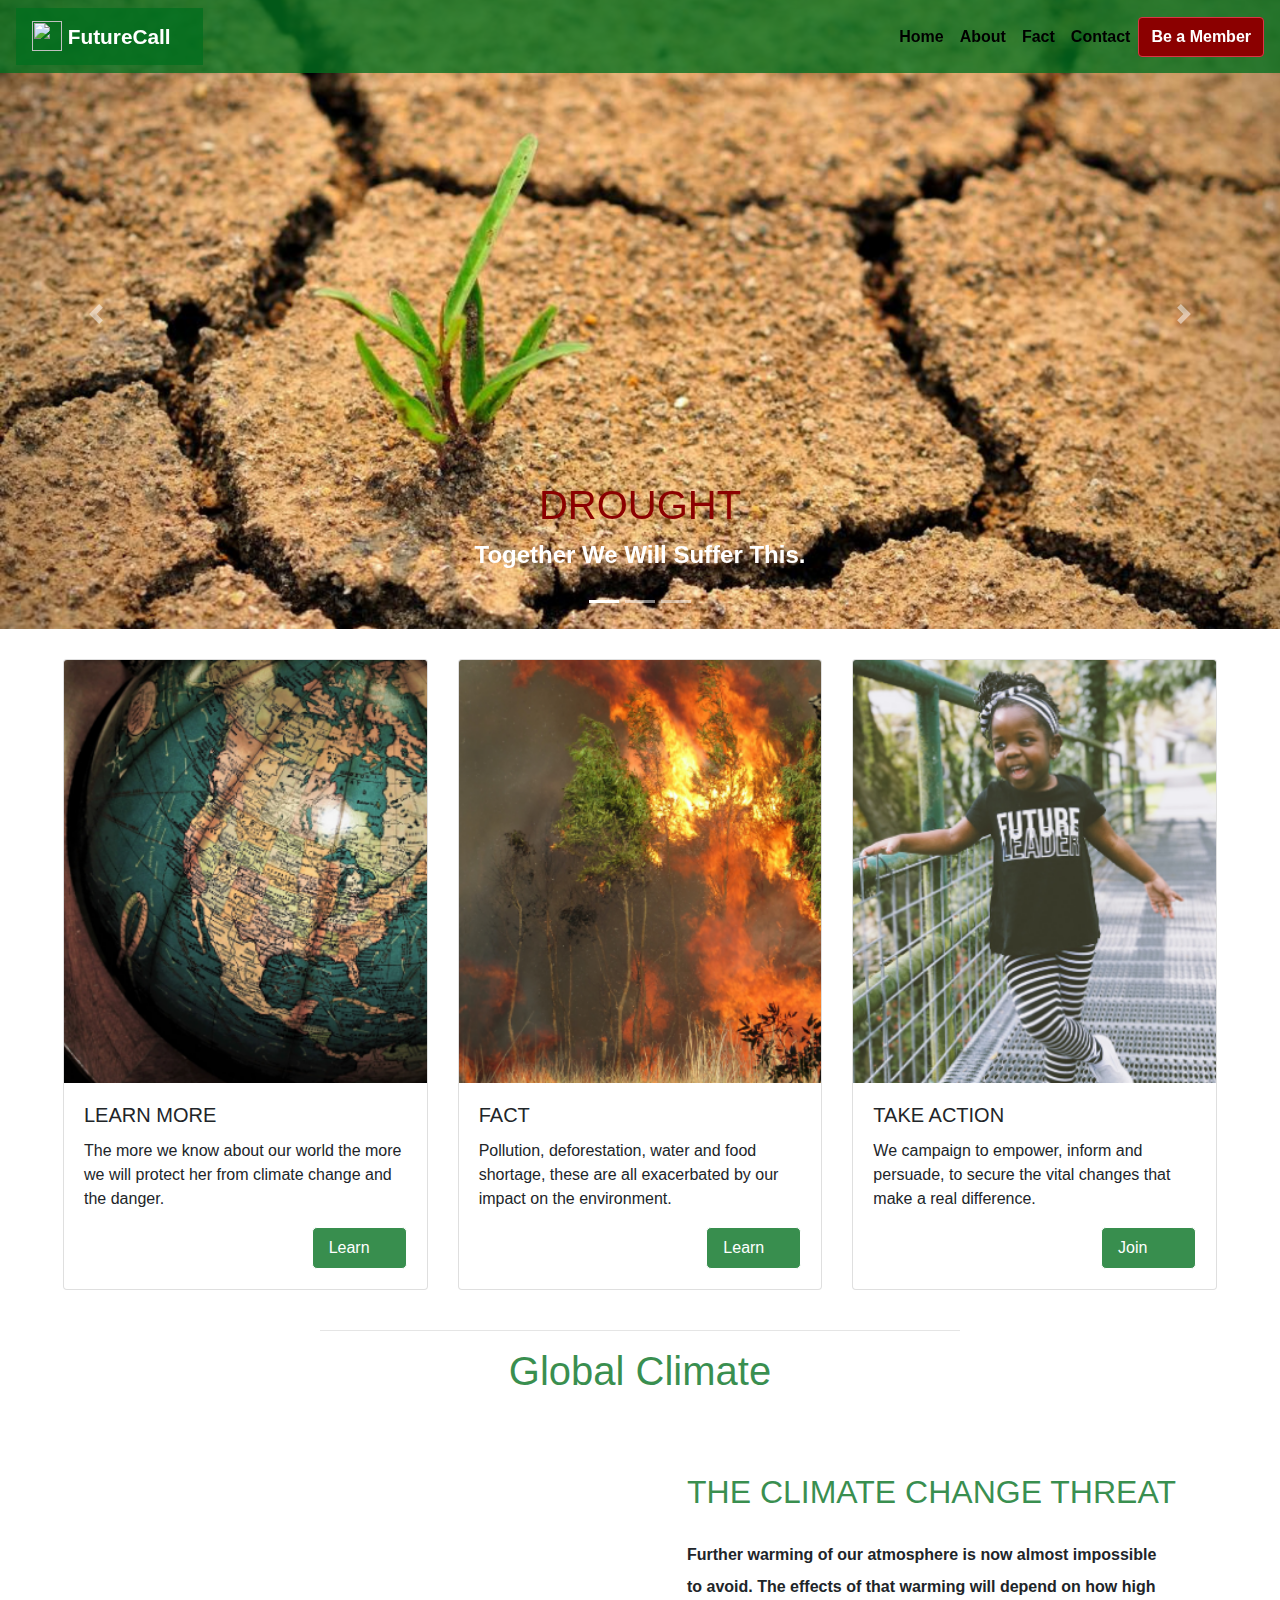
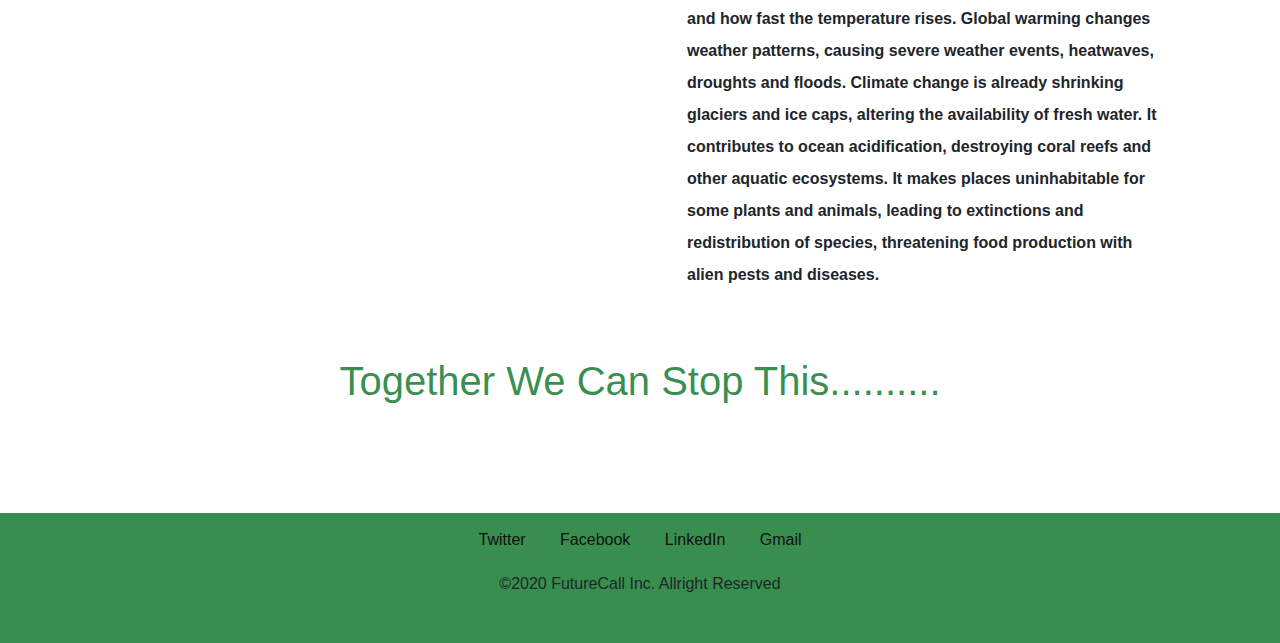
==== commit e30b66f0: "fact and about" ====
--- a/index.html
+++ b/index.html
@@ -37,13 +37,13 @@
       <div class="collapse navbar-collapse" id="navbarSupportedContent">
         <ul class="navbar-nav ml-auto">
           <li class="nav-item active">
-            <a class="nav-link" href="#">Home <span class="sr-only">(current)</span></a>
+            <a class="nav-link" href="index.html">Home</a>
           </li>
           <li class="nav-item">
             <a class="nav-link" href="about.html">About</a>
           </li>
           <li class="nav-item">
-            <a class="nav-link" href="#">Fact</a>
+            <a class="nav-link" href="fact.html">Fact</a>
           </li>
           <li class="nav-item">
             <a class="nav-link" href="#">Contact</a>
@@ -118,7 +118,7 @@
         <h5 class="card-title">FACT</h5>
         <p class="card-text">Pollution, deforestation,
           water and food shortage, these are all exacerbated by our impact on the environment.</p>
-        <a class="nav-link" href="#">Learn</a>
+        <a class="nav-link" href="fact.html">Learn</a>
       </div>
     </div>
 
@@ -148,7 +148,7 @@
       <iframe src="https://www.youtube.com/embed/kiY3kU3Mqdw" frameborder="0" allowfullscreen></iframe>
     </div>
 
-    <div class="col-sm ml-3">
+    <div class="col-sm ml-5">
       <h2>THE CLIMATE CHANGE THREAT</h2>
       <p class="paragraph">
         Further warming of our atmosphere is now almost impossible to avoid.
--- a/css1/style.css
+++ b/css1/style.css
@@ -1,6 +1,6 @@
 /********************* NAVBAR STYLE ********************/
 .navbar{
-    background-color: blue !important;
+    background-color:  rgba(2, 112, 30, 0.788) !important;
 }
 
 .navbar .navbar-brand{
@@ -29,7 +29,7 @@
 }
 
 .navbar button:hover{
-    background-color: #007bffbd !important;
+    background-color: rgba(2, 112, 30, 0.788) !important;
 }
 
 /************************* NAVBAR STYLE END ********************/
@@ -57,7 +57,7 @@
 .card-deck .card a{
     border: solid 1px;
     border-radius: 5px;
-    background-color: blue;
+    background-color:  rgba(2, 112, 30, 0.788);
     color: white;
     width: 95px;
     margin-left: auto;
@@ -77,7 +77,7 @@
 .heading{
     text-align: center;
     padding-bottom: 70px;
-    color: darkred !important;
+    color:  rgba(2, 112, 30, 0.788) !important;
 }
 
 iframe{
@@ -87,7 +87,7 @@
 }
 
 h2{
-    color: darkred !important;
+    color:  rgba(2, 112, 30, 0.788) !important;
     padding-bottom: 20px;
 }
 
@@ -95,12 +95,14 @@
     width: 80%;
     text-align: left;
     line-height: 2;
+    font-size: 1rem;
+    font-weight: bold;
 }
 
 /**************************** ViDEO AND TEXT STYLE END ******************/
 
 .text{
-    color: darkred;
+    color:  rgba(2, 112, 30, 0.788);
     text-align: center;
     padding-top: 50px;
     padding-bottom: 100px;
@@ -110,7 +112,7 @@
 .footer{
     text-align: center;
     padding-top: 15px;
-    background-color: blue;
+    background-color:  rgba(2, 112, 30, 0.788);
     height: 130px;
 }
 
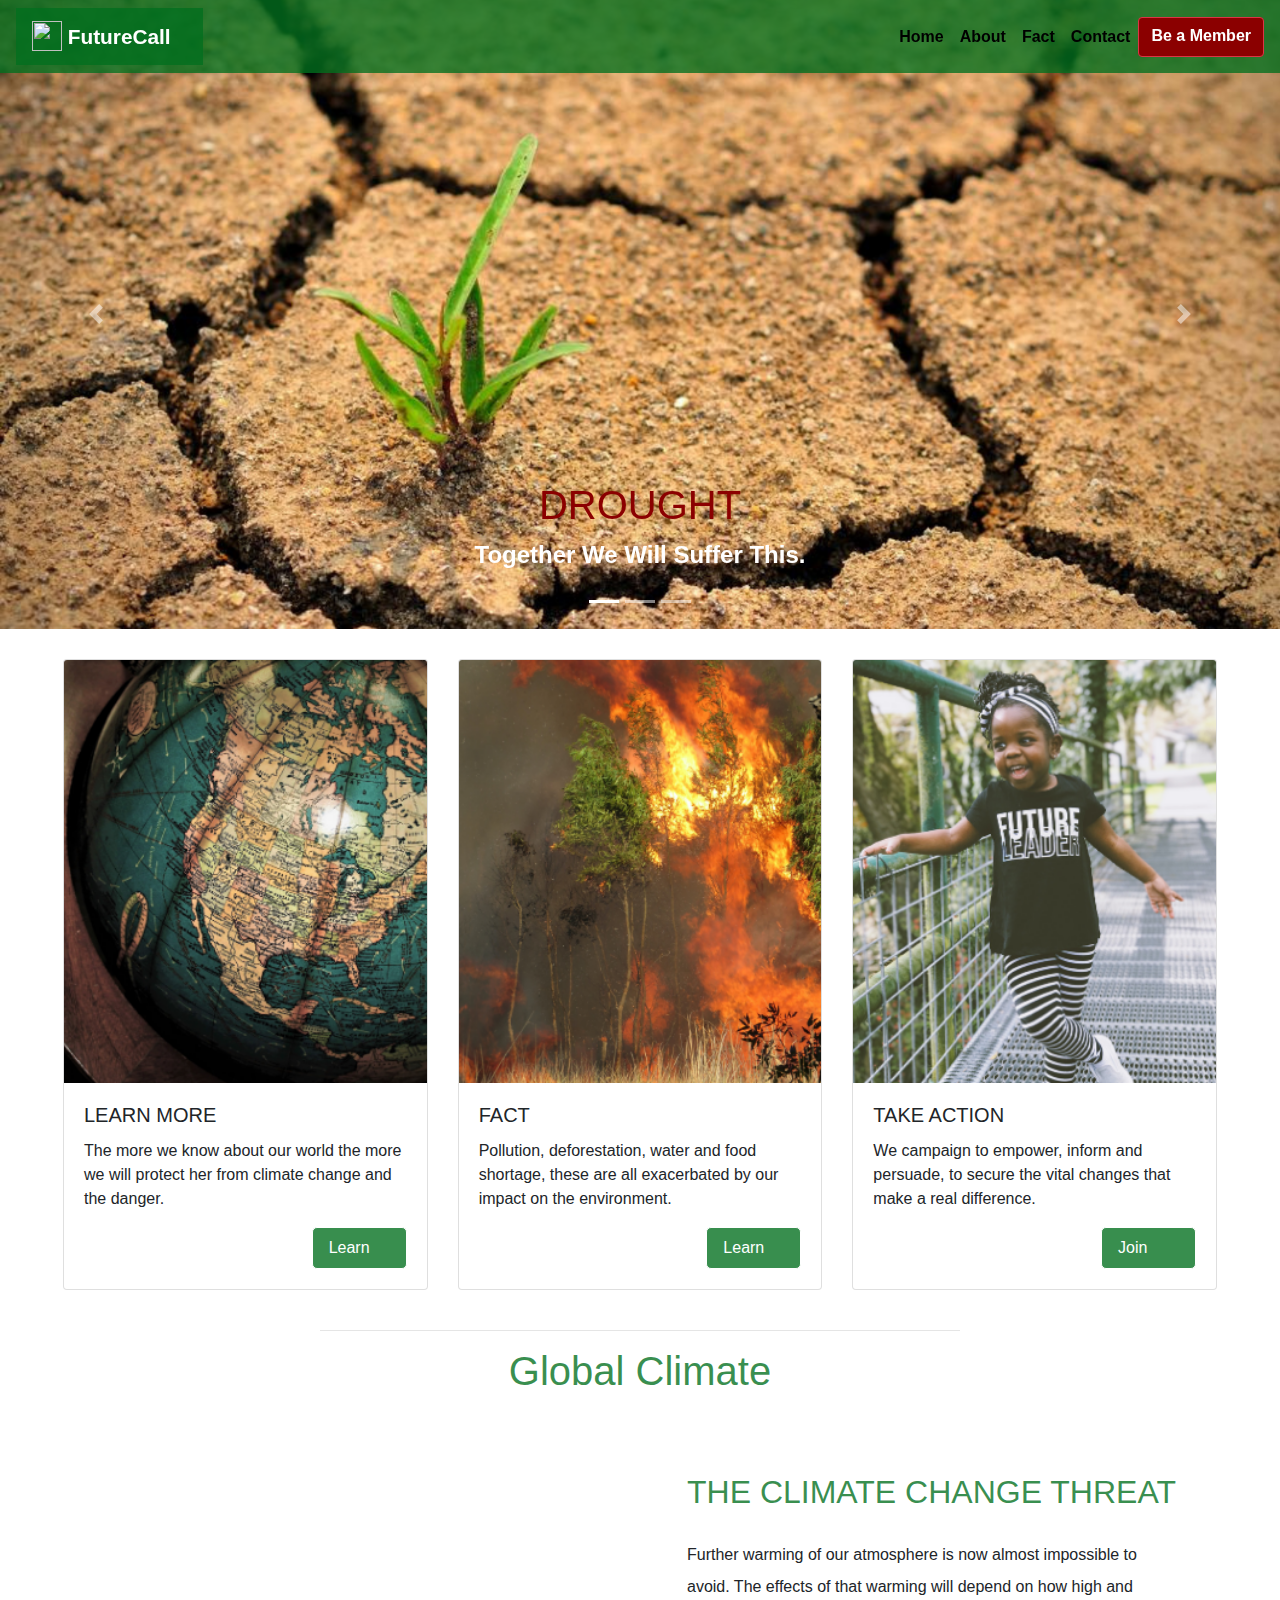
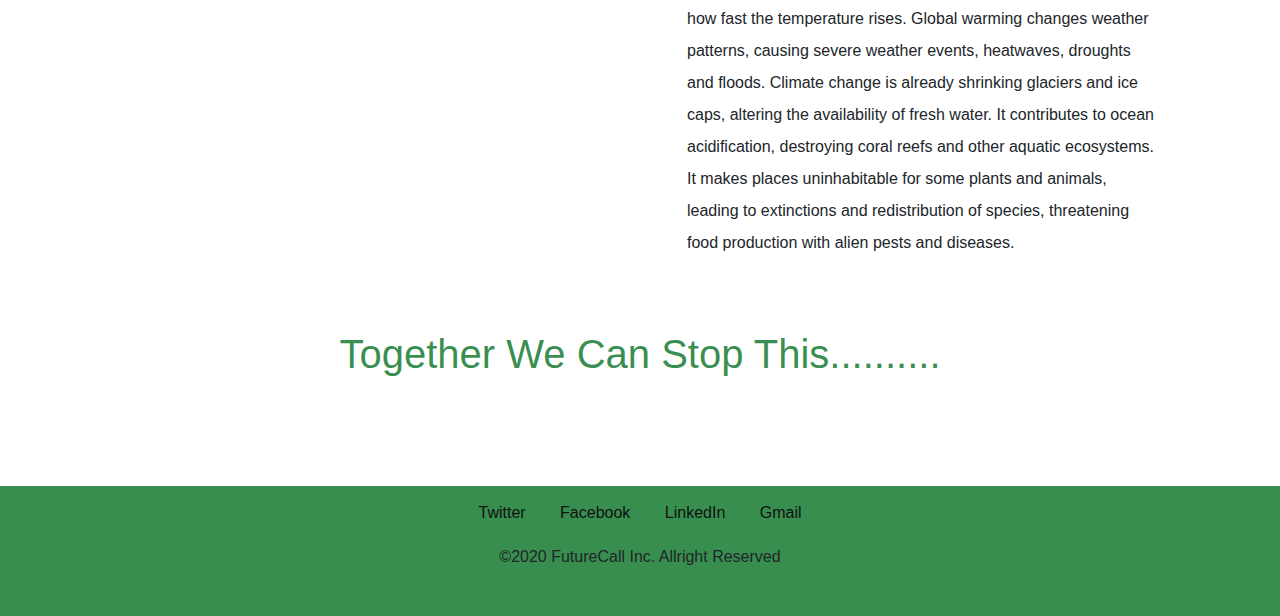
==== commit 501bba8f: "progress" ====
--- a/index.html
+++ b/index.html
@@ -46,9 +46,9 @@
             <a class="nav-link" href="fact.html">Fact</a>
           </li>
           <li class="nav-item">
-            <a class="nav-link" href="#">Contact</a>
+            <a class="nav-link" href="contact.html">Contact</a>
           </li>
-          <button class="btn btn-outline-danger my-2 my-sm-0" type="submit">Be a Member</button>
+          <a class="btn btn-outline-danger my-2 my-sm-0" type="submit" href="#">Be a Member</a>
         </ul>
       </div>
     </nav>
--- a/css1/style.css
+++ b/css1/style.css
@@ -22,13 +22,13 @@
     color: darkred !important;
 }
 
-.navbar button{
+.navbar .btn{
     background-color: darkred !important;
     color: #ffffff !important;
     font-weight: bold;
 }
 
-.navbar button:hover{
+.navbar .btn:hover{
     background-color: rgba(2, 112, 30, 0.788) !important;
 }
 
@@ -96,7 +96,7 @@
     text-align: left;
     line-height: 2;
     font-size: 1rem;
-    font-weight: bold;
+    /* font-weight: bold; */
 }
 
 /**************************** ViDEO AND TEXT STYLE END ******************/
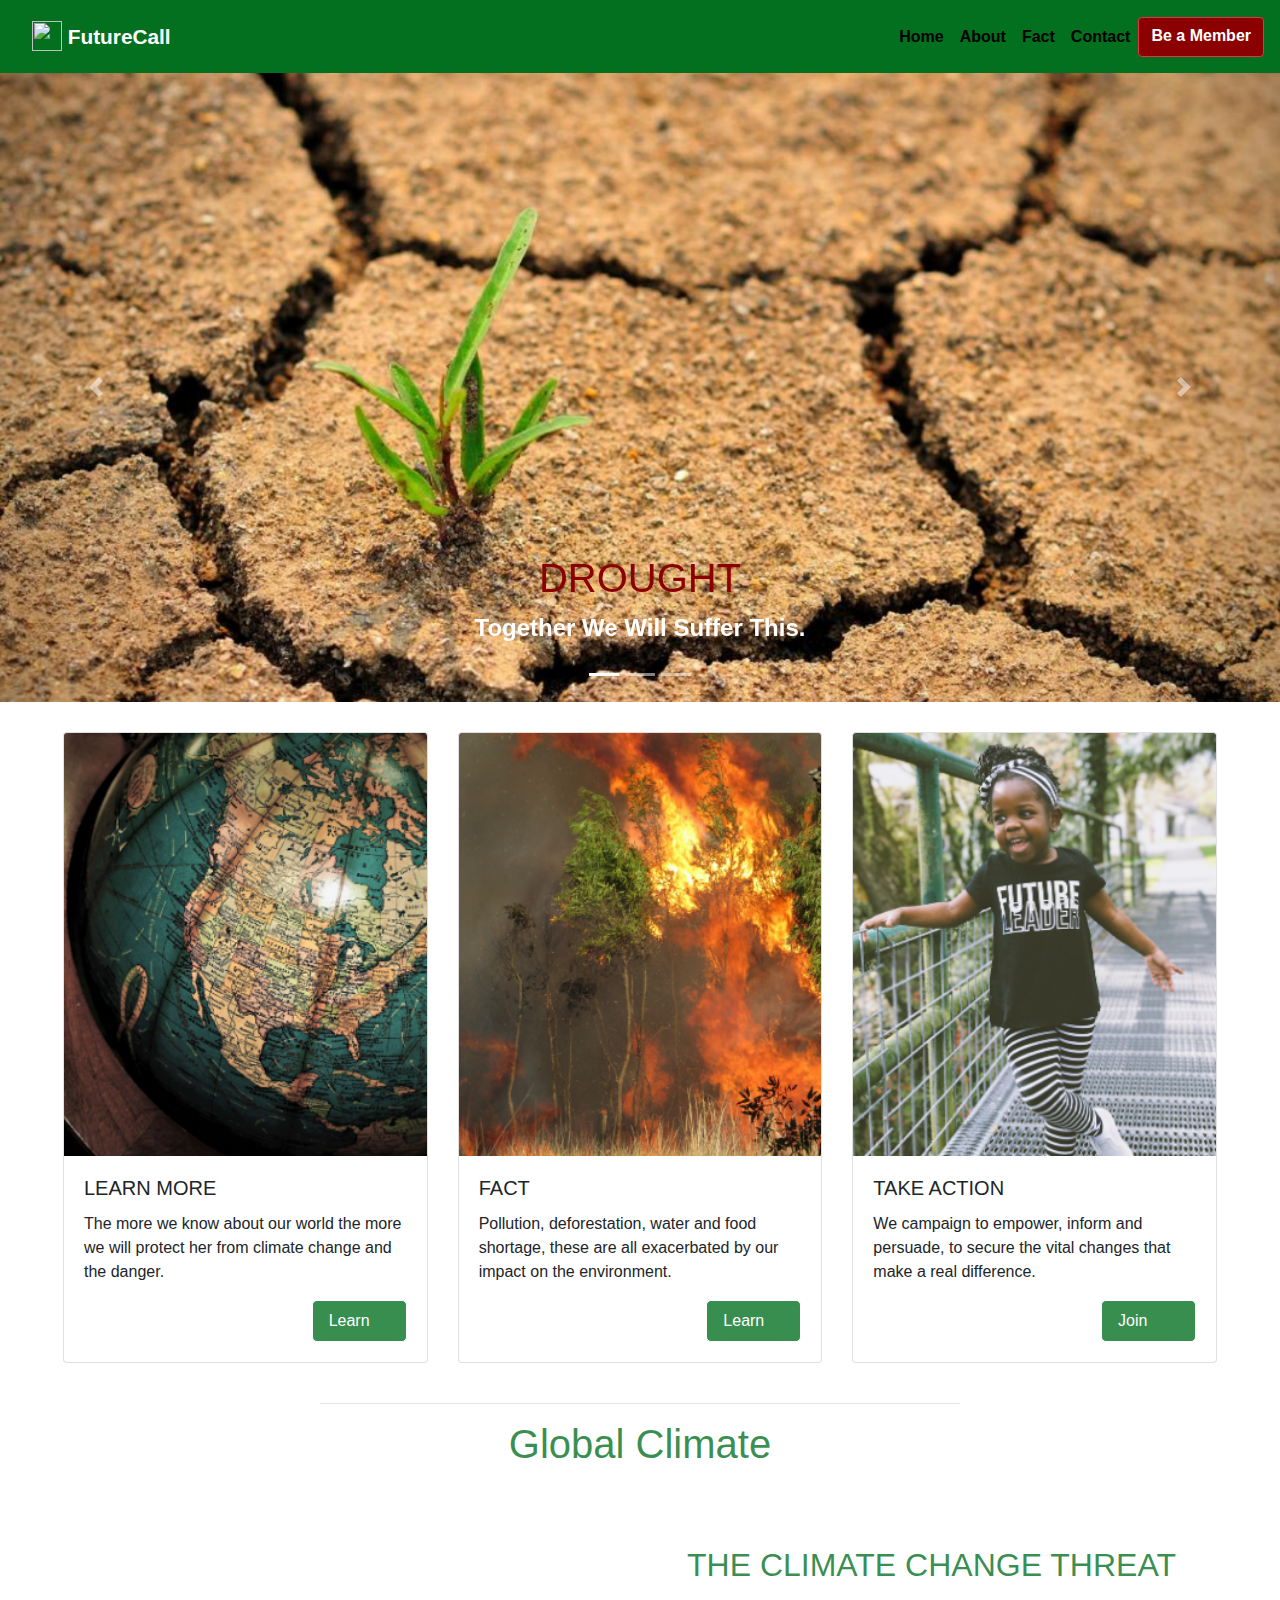
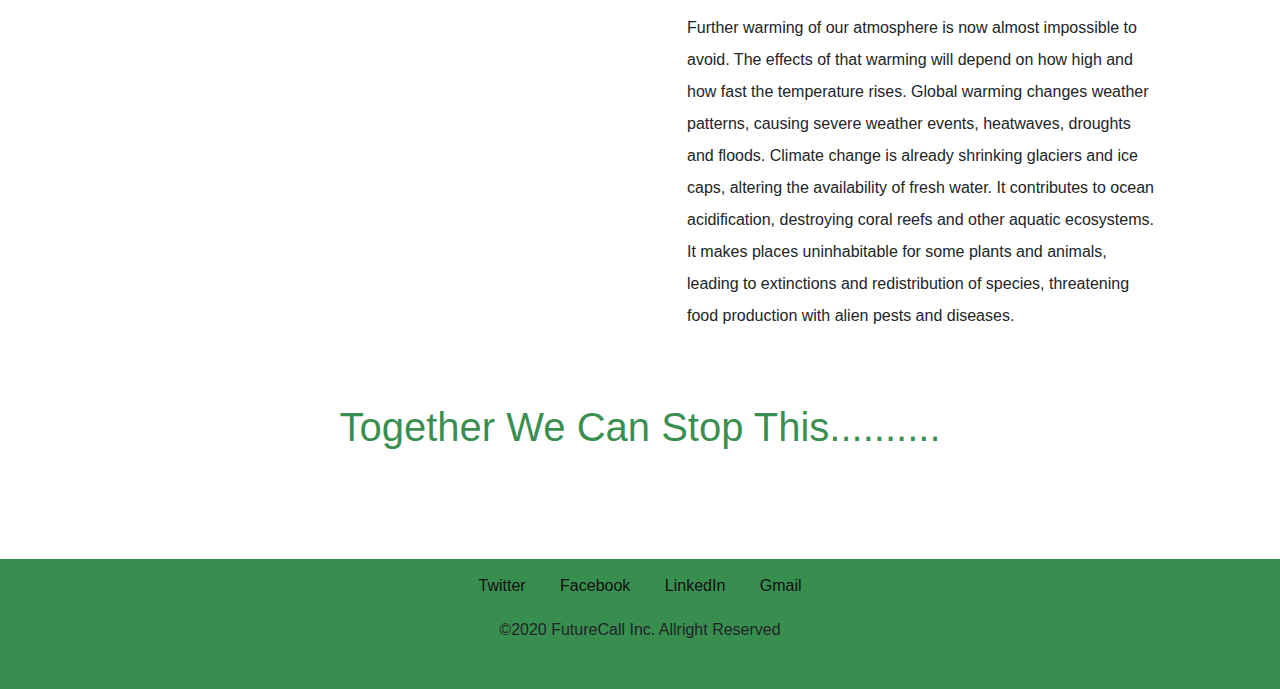
==== commit 0f6f0047: "finish for now" ====
--- a/index.html
+++ b/index.html
@@ -48,7 +48,7 @@
           <li class="nav-item">
             <a class="nav-link" href="contact.html">Contact</a>
           </li>
-          <a class="btn btn-outline-danger my-2 my-sm-0" type="submit" href="#">Be a Member</a>
+          <a class="btn btn-outline-danger my-2 my-sm-0" type="submit" href="join.html">Be a Member</a>
         </ul>
       </div>
     </nav>
@@ -128,7 +128,7 @@
         <h5 class="card-title">TAKE ACTION</h5>
         <p class="card-text">We campaign to empower, inform and persuade, to secure the vital changes that make a real
           difference.</p>
-        <a class="nav-link" href="#">Join</a>
+        <a class="nav-link" href="join.html">Join</a>
       </div>
     </div>
   </div>
--- a/css1/style.css
+++ b/css1/style.css
@@ -1,12 +1,16 @@
 /********************* NAVBAR STYLE ********************/
+.mydiv{
+    top: 0;
+}
 .navbar{
-    background-color:  rgba(2, 112, 30, 0.788) !important;
+    background-color:  rgb(2, 112, 30) !important;
 }
 
 .navbar .navbar-brand{
     color: #ffffff;
     font-weight: bold;
     font-size: 1.3rem;
+    background-color: rgba(2, 112, 30, 0.788);
 }
 
 .navbar .navbar-brand:hover{
@@ -30,6 +34,10 @@
 
 .navbar .btn:hover{
     background-color: rgba(2, 112, 30, 0.788) !important;
+}
+
+.carousel{
+    margin-top: 73px;
 }
 
 /************************* NAVBAR STYLE END ********************/
